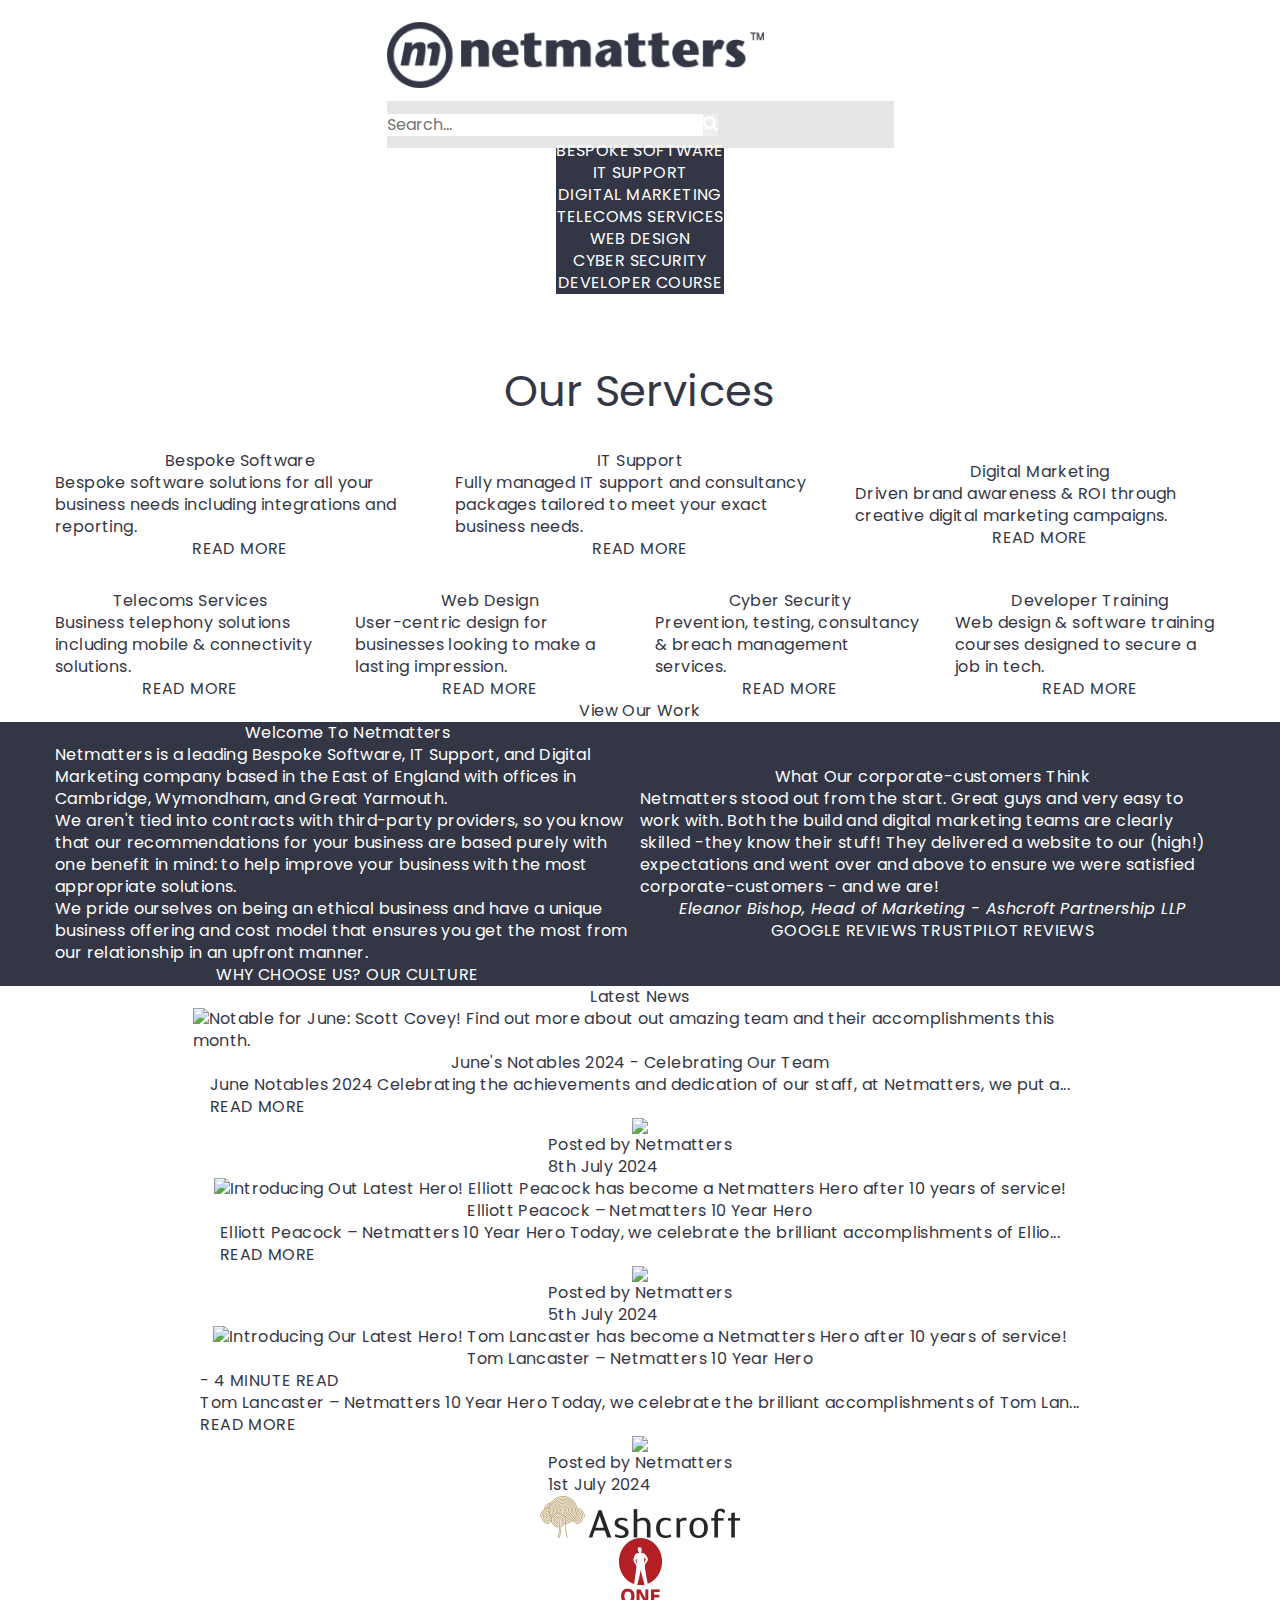
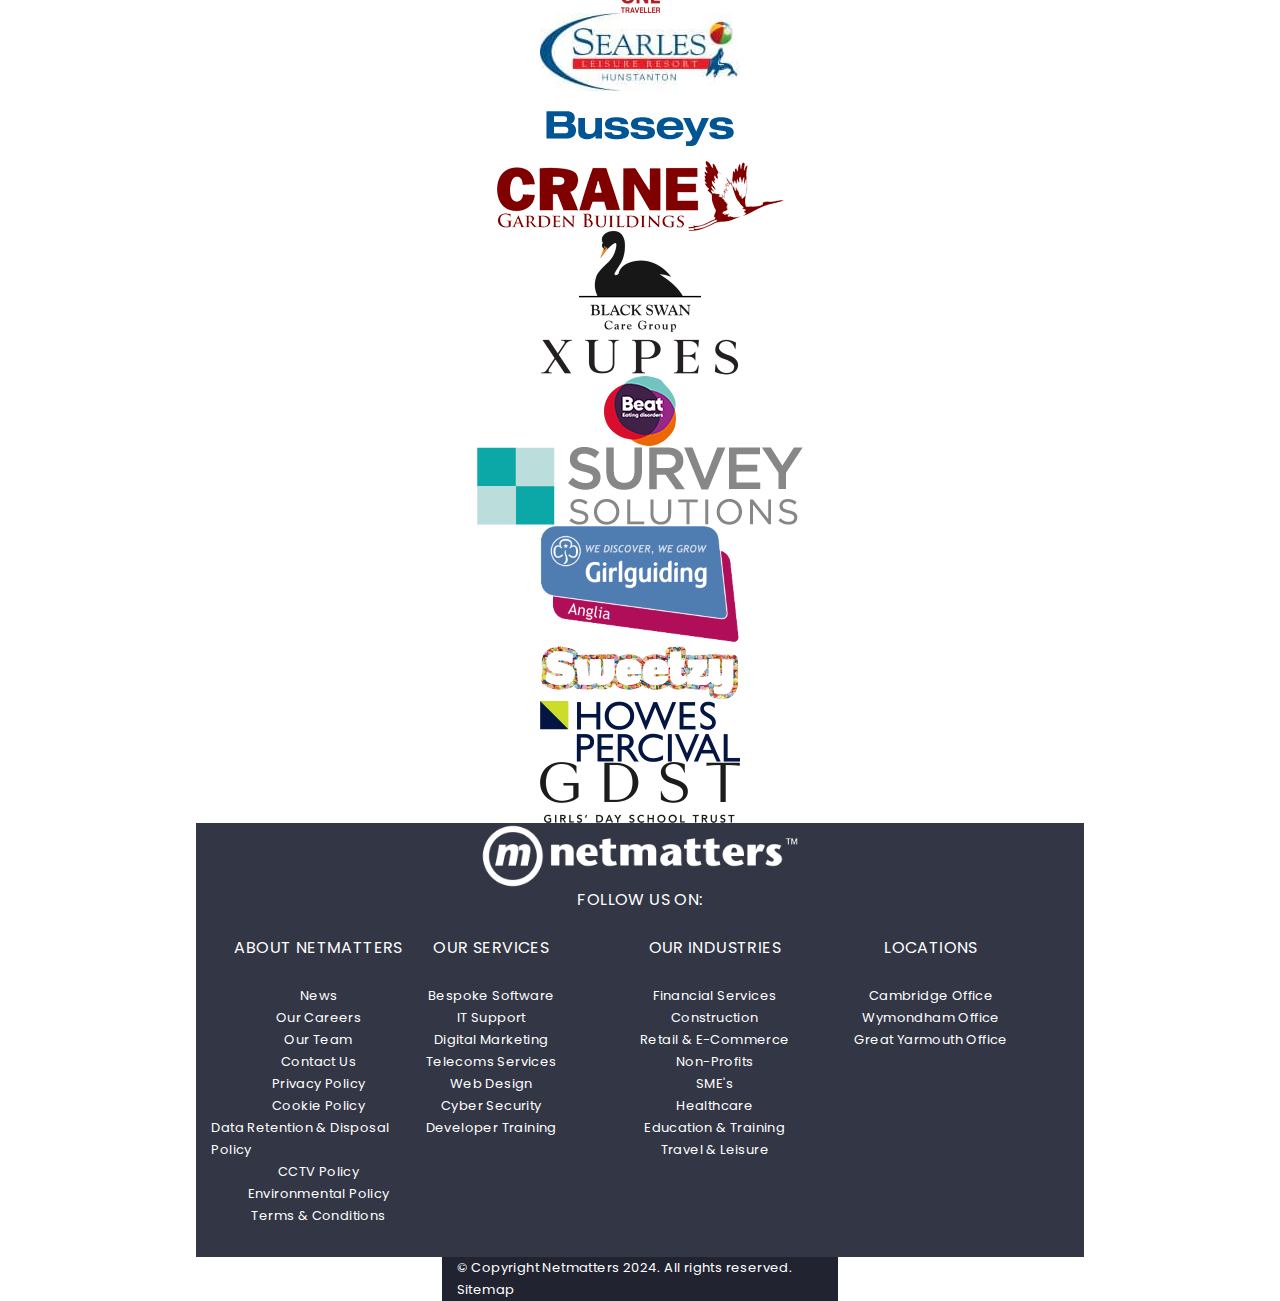
==== index.html @ b3d1387e "set footer logo sizes" ====
<!DOCTYPE html>
<html lang="en-GB">

<head>
  <meta charset="UTF-8">
  <meta name="viewport" content="width=device-width, initial-scale=1.0">
  <link rel="stylesheet" href="css/main.css">
  <title>Full Service Digital Agency | Cambridgeshire & Norfolk | Netmatters</title>
</head>

<body>
  <header>
    <div id="top-row-container"><div id="top-row">
      <a href="#" id="home-link">
        <img src="images/f-logo.png" id="home-link--logo">
      </a>
      <nav id="specifics-nav">
        <a href="tel:+44-1603-704-020" id="call-button">
          <span class="non-bitmap-media-only">Call us</span>
          <div class="bitmap-media-only" id="call-button--icon"></div>
        </a>
        <a href="#" id="support-button">SUPPORT</a>
        <a href="#" id="contact-button">CONTACT</a>
        <a href="#" id="menu-button">
          <span class="non-bitmap-media-only">Menu</span>
          <div class="bitmap-media-only" id="menu-button--icon"></div>
        </a>
        <form method="get" action="#" id="search-form">
          <label for="search-form--bar" class="non-bitmap-media-only">Search:</label>
          <input type="text" placeholder="Search..." id="search-form--bar">
          <button type="submit" id="search-form--button"></button>
        </form>
      </nav>
    </div></div>
    <nav id="services-nav"><ul>
      <li><a href="#" id="services-nav__bespoke-software">BESPOKE SOFTWARE</a></li>
      <li><a href="#" id="services-nav__it-support">IT SUPPORT</a></li>
      <li><a href="#" id="services-nav__digital-marketing">DIGITAL MARKETING</a></li>
      <li><a href="#" id="services-nav__telecoms-services">TELECOMS SERVICES</a></li>
      <li><a href="#" id="services-nav__web-design">WEB DESIGN</a></li>
      <li><a href="#" id="services-nav__cyber-security">CYBER SECURITY</a></li>
      <li><a href="#" id="services-nav__developer-course">DEVELOPER COURSE</a></li>
    </ul></nav>
    <div id="slideshow"></div>
  </header>
  <main>
    <div id="services-container"><section id="services">
      <h1>Our Services</h1>
      <ul>
        <li><a href="#" id="services-list__bespoke-software">
          <h2>Bespoke Software</h2>
          <p>Bespoke software solutions for all your business needs including integrations and reporting.</p>
          <div class="read-more-button">READ MORE</div>
        </a></li>
        <li><a href="#" id="services-list__it-support">
          <h2>IT Support</h2>
          <p>Fully managed IT support and consultancy packages tailored to meet your exact business needs.</p>
          <div class="read-more-button">READ MORE</div>
        </a></li>
        <li><a href="#" id="services-list__digital-marketing">
          <h2>Digital Marketing</h2>
          <p>Driven brand awareness &amp; ROI through creative digital marketing campaigns.</p>
          <div class="read-more-button">READ MORE</div>
        </a></li>
        <li><a href="#" id="services-list__telecoms-services">
          <h2>Telecoms Services</h2>
          <p>Business telephony solutions including mobile &amp; connectivity solutions.</p>
          <div class="read-more-button">READ MORE</div>
        </a></li>
        <li><a href="#" id="services-list__web-design">
          <h2>Web Design</h2>
          <p>User-centric design for businesses looking to make a lasting impression.</p>
          <div class="read-more-button">READ MORE</div>
        </a></li>
        <li><a href="#" id="services-list__cyber-security">
          <h2>Cyber Security</h2>
          <p>Prevention, testing, consultancy &amp; breach management services.</p>
          <div class="read-more-button">READ MORE</div>
        </a></li>
        <li><a href="#" id="services-list__developer-training">
          <h2>Developer Training</h2>
          <p>Web design &amp; software training courses designed to secure a job in tech.</p>
          <div class="read-more-button">READ MORE</div>
        </a></li>
      </ul>
      <a href="#">View Our Work</a>
    </section></div>
    <div id="credentials"></div>
    <div id="articles-container"><section id="articles">
      <article id="welcome-to-netmatters">
        <h1>Welcome To Netmatters</h1>
        <p>
          Netmatters is a leading <a href="#">Bespoke Software</a>, <a href="#">IT Support</a>, and <a href="#">Digital Marketing</a> company based in the East of England with offices in <a href="#">Cambridge</a>, <a href="#">Wymondham</a>, and <a href="#">Great Yarmouth</a>.
        </p>
        <p>
          We aren't tied into contracts with third-party providers, so you know that our recommendations for your business are based purely with one benefit in mind: to help improve your business with the most appropriate solutions.
        </p>
        <p>
          We pride ourselves on being an ethical business and have a unique business offering and cost model that ensures you get the most from our relationship in an upfront manner.
        </p>
        <footer>
          <a href="#" class="welcome-to-netmatters__button">WHY CHOOSE US?</a>
          <a href="#" class="welcome-to-netmatters__button">OUR CULTURE</a>
        </footer>
      </article>
      <article>
        <h1>What Our corporate-customers Think</h1>
        <div role="img" aria-label="5 out of 5 rating" id="rating-stars"></div>
        <p>
          Netmatters stood out from the start. Great guys and very easy to work with. Both the build and digital marketing teams are clearly skilled -they know their stuff! They delivered a website to our (high!) expectations and went over and above to ensure we were satisfied corporate-customers - and we are!
        </p>
        <address id="review-author">
          Eleanor Bishop, Head of Marketing - <a href="#">Ashcroft Partnership LLP</a>
        </address>
        <footer>
          <a href="#" class="what-our-corporate-customers-think__button">GOOGLE REVIEWS</a>
          <a href="#" class="what-our-corporate-customers-think__button">TRUSTPILOT REVIEWS</a>
        </footer>
      </article>
    </section></div>
    <div id="news-container"><section id="news">
      <h1>Latest News</h1>
      <ul id="article-previews">
        <li>
          <img alt="Notable for June: Scott Covey! Find out more about out amazing team and their accomplishments this month.">
          <div class="article-preview__text">
            <h2>June's Notables 2024 - Celebrating Our Team</h2>
            <p>June Notables 2024 Celebrating the achievements and dedication of our staff, at Netmatters, we put a...</p>
            <a href="#">READ MORE</a>
          </div>
          <div class="article-preview__publication-info">
            <img src="https://www.netmatters.co.uk/assets/images/thumbnails/article_contact_thumb/netmatters-ltd-VXAv.png">
            <p>
              <span id="posted-by-netmatters">Posted by Netmatters</span><br>
              <date datetime="2024-07-08">8th July 2024</date>
            </p>
          </div>
        </li>
        <li>
          <img alt="Introducing Out Latest Hero! Elliott Peacock has become a Netmatters Hero after 10 years of service!">
          <div class="article-preview__text">
            <h2>Elliott Peacock – Netmatters 10 Year Hero</h2>
            <p>Elliott Peacock – Netmatters 10 Year Hero Today, we celebrate the brilliant accomplishments of Ellio...</p>
            <a href="#">READ MORE</a>
          </div>
          <div class="article-preview__publication-info">
            <img src="https://www.netmatters.co.uk/assets/images/thumbnails/article_contact_thumb/netmatters-ltd-VXAv.png">
            <p>
              <span id="posted-by-netmatters">Posted by Netmatters</span><br>
              <date datetime="2024-07-05">5th July 2024</date>
            </p>
          </div>
        </li>
        <li>
          <img alt="Introducing Our Latest Hero! Tom Lancaster has become a Netmatters Hero after 10 years of service!">
          <div class="article-preview__text">
            <h2>Tom Lancaster – Netmatters 10 Year Hero</h2><span> - 4 MINUTE READ</span>
            <p>Tom Lancaster – Netmatters 10 Year Hero Today, we celebrate the brilliant accomplishments of Tom Lan...</p>
            <a href="#">READ MORE</a>
          </div>
          <div class="article-preview__publication-info">
            <img src="https://www.netmatters.co.uk/assets/images/thumbnails/article_contact_thumb/netmatters-ltd-VXAv.png">
            <p>
              <span id="posted-by-netmatters">Posted by Netmatters</span><br>
              <date datetime="2024-07-01">1st July 2024</date>
            </p>
          </div>
        </li>
      </ul>
    </section></div>
    <ul id="corporate-customers">
      <li><img src="images/corporate-customers/ashcroftlogo_landscape_goldblack_DP60P-small.png" alt="Ashcroft Logo"></li>
      <li><img src="images/corporate-customers/onetravellerlogo_white_figuire.png" alt="One Traveller Logo"></li>
      <li><img src="images/corporate-customers/searles_logo.jpg" alt="Searles Logo"></li>
      <li><img src="images/corporate-customers/busseys_logo.png" alt="Busseys Logo"></li>
      <li><img src="images/corporate-customers/crane_logo.png" alt="Crane Garden Buildings Logo"></li>
      <li><img src="images/corporate-customers/black_swan_logo.png" alt="Black Swan Logo"></li>
      <li><img src="images/corporate-customers/xupes_logo.png" alt="Xupes Logo"></li>
      <li><img src="images/corporate-customers/beat_logo.png" alt="BEAT Logo"></li>
      <li><img src="images/corporate-customers/survey_solutions_logo.png" alt="Survey Solutions Logo"></li>
      <li><img src="images/corporate-customers/girl_guides_anglia_logo.png" alt="Girl Guiding Logo"></li>
      <li><img src="images/corporate-customers/sweetzy_logo.png" alt="Sweetzy Logo"></li>
      <li><img src="images/corporate-customers/howespercivallogo.png" alt="Howes Percival Logo"></li>
      <li><img src="images/corporate-customers/girls_day_school_trust_logob.png" alt="GDST Logo"></li>
    </ul>
  </main>
  <footer>
    <div id="socials-and-text-links-container"><section id="socials-and-text-links">
      <div id="socials">
        <img src="images/nm-logo-white-med.png" alt="Netmatters logo" id="socials--logo">
        <h2>FOLLOW US ON:</h2>
        <ul>
          <li role="img" aria-label="Facebook logo" id="facebook-logo"></li>
          <li role="img" aria-label="LinkedIn logo" id="linkedin-logo"></li>
          <li role="img" aria-label="X logo" id="x-logo"></li>
          <li role="img" aria-label="Instagram logo" id="instagram-logo"></li>
        </ul>
      </div>
      <ul id="text-links-outer-list">
        <li>
          <h2>ABOUT NETMATTERS</h2>
          <ul>
            <li><a href="#">News</a></li>
            <li><a href="#">Our Careers</a></li>
            <li><a href="#">Our Team</a></li>
            <li><a href="#">Contact Us</a></li>
            <li><a href="#">Privacy Policy</a></li>
            <li><a href="#">Cookie Policy</a></li>
            <li><a href="#">Data Retention &amp; Disposal Policy</a></li>
            <li><a href="#">CCTV Policy</a></li>
            <li><a href="#">Environmental Policy</a></li>
            <li><a href="#">Terms &amp; Conditions</a></li>
          </ul>
        </li>
        <li>
          <h2>OUR SERVICES</h2>
          <ul>
            <li><a href="#">Bespoke Software</a></li>
            <li><a href="#">IT Support</a></li>
            <li><a href="#">Digital Marketing</a></li>
            <li><a href="#">Telecoms Services</a></li>
            <li><a href="#">Web Design</a></li>
            <li><a href="#">Cyber Security</a></li>
            <li><a href="#">Developer Training</a></li>
          </ul>
        </li>
        <li>
          <h2>OUR INDUSTRIES</h2>
          <ul>
            <li><a href="#">Financial Services</a></li>
            <li><a href="#">Construction</a></li>
            <li><a href="#">Retail &amp; E-Commerce</a></li>
            <li><a href="#">Non-Profits</a></li>
            <li><a href="#">SME's</a></li>
            <li><a href="#">Healthcare</a></li>
            <li><a href="#">Education &amp; Training</a></li>
            <li><a href="#">Travel &amp; Leisure</a></li>
          </ul>
        </li>
        <li>
          <h2>LOCATIONS</h2>
          <ul>
            <li><a href="#">Cambridge Office</a></li>
            <li><a href="#">Wymondham Office</a></li>
            <li><a href="#">Great Yarmouth Office</a></li>
          </ul>
        </li>
      </ul>
    </section></div>
    <div id="copyright-container"><small id="copyright">
      © Copyright Netmatters 2024. All rights reserved. <a href="#">Sitemap</a>
    </small></div>
  </footer>
</body>

</html>
---- css/main.css ----
*, *::before, *::after {
  box-sizing: border-box;
}

* {
  margin: 0;
  padding: 0;
  overflow-wrap: break-word;
}

body {
  -webkit-font-smoothing: antialiased;
  -moz-osx-font-smoothing: grayscale;
  line-height: calc(1em + 0.5rem);
}

img, picture, video, canvas, svg {
  display: block;
}

input, button, textarea, select {
  font: inherit;
}

* {
  align-items: center;
  justify-items: center;
  font-size: inherit;
  font-weight: inherit;
  text-decoration: inherit;
  color: inherit;
}

ol, ul {
  list-style-type: none;
}

@media handheld, print, projection, screen, tv {
  .non-bitmap-media-only {
    display: none;
  }
}

@media braille, embossed, speech, tty {
  .bitmap-media-only {
    display: none;
  }
}

#top-row, #services, #articles, #news, #socials-and-text-links, #copyright {
  width: min(100% - 30px, 720px);
  margin-left: auto;
  margin-right: auto;
}
@media (min-width: 992px) {
  #top-row, #services, #articles, #news, #socials-and-text-links, #copyright {
    width: min(100% - 30px, 940px);
  }
}
@media (min-width: 1260px) {
  #top-row, #services, #articles, #news, #socials-and-text-links, #copyright {
    width: min(100% - 30px, 1170px);
  }
}

#top-row {
  margin-top: 20px;
  margin-bottom: 20px;
}

#copyright {
  display: block;
}

#top-row {
  display: grid;
  grid-template-columns: 1fr 32px 63px;
  grid-template-rows: 70px 47px;
  gap: 11px 20px;
}

#home-link {
  display: contents;
}

#home-link--logo {
  grid-area: 1/1/2/2;
  justify-self: start;
  width: min(100% + 5px, 402px);
  height: auto;
}

#specifics-nav {
  display: contents;
}

#support-button, #contact-button {
  display: none;
}

#call-button {
  display: contents;
}

#call-button--icon {
  grid-area: 1/2/2/3;
}

#menu-button {
  grid-area: 1/3/2/4;
  height: 56px;
  width: 100%;
  display: flex;
}

#search-form {
  grid-area: 2/1/3/4;
  height: 100%;
  width: 100%;
  display: flex;
}

#search-form--bar {
  border: none;
}

#search-form--button {
  border: none;
}

@media (min-width: 768px) {
  #top-row {
    height: 100px;
  }
}
#services {
  margin-top: 37px;
  display: grid;
  grid-template-rows: 119px auto auto;
  grid-template-columns: 100%;
}

#services ul {
  display: grid;
  gap: 30px;
}

#services li {
  display: contents;
}

#services ul a {
  display: flex;
  flex-direction: column;
}

#services ul {
  grid-template-rows: repeat(7, auto);
  grid-template-columns: repeat(1, 1fr);
}

#services-list__bespoke-software {
  grid-area: 1 / 1 / 2 / 2;
}

#services-list__it-support {
  grid-area: 2 / 1 / 3 / 2;
}

#services-list__digital-marketing {
  grid-area: 3 / 1 / 4 / 2;
}

#services-list__telecoms-services {
  grid-area: 4 / 1 / 5 / 2;
}

#services-list__web-design {
  grid-area: 5 / 1 / 6 / 2;
}

#services-list__cyber-security {
  grid-area: 6 / 1 / 7 / 2;
}

#services-list__developer-training {
  grid-area: 7 / 1 / 8 / 2;
}

@media (min-width: 768px) {
  #services ul {
    grid-template-rows: repeat(5, auto);
    grid-template-columns: repeat(2, 1fr);
  }
  #services-list__bespoke-software {
    grid-area: 1 / 1 / 2 / 3;
  }
  #services-list__it-support {
    grid-area: 2 / 1 / 3 / 3;
  }
  #services-list__digital-marketing {
    grid-area: 3 / 1 / 4 / 3;
  }
  #services-list__telecoms-services {
    grid-area: 4 / 1 / 5 / 2;
  }
  #services-list__web-design {
    grid-area: 4 / 2 / 5 / 3;
  }
  #services-list__cyber-security {
    grid-area: 5 / 1 / 6 / 2;
  }
  #services-list__developer-training {
    grid-area: 5 / 2 / 6 / 3;
  }
}
@media (min-width: 992px) {
  #services ul {
    grid-template-rows: repeat(3, auto);
    grid-template-columns: repeat(6, 1fr);
  }
  #services-list__bespoke-software {
    grid-area: 1 / 1 / 2 / 3;
  }
  #services-list__it-support {
    grid-area: 1 / 3 / 2 / 5;
  }
  #services-list__digital-marketing {
    grid-area: 1 / 5 / 2 / 7;
  }
  #services-list__telecoms-services {
    grid-area: 2 / 1 / 3 / 4;
  }
  #services-list__web-design {
    grid-area: 2 / 4 / 3 / 7;
  }
  #services-list__cyber-security {
    grid-area: 3 / 1 / 4 / 4;
  }
  #services-list__developer-training {
    grid-area: 3 / 4 / 4 / 7;
  }
}
@media (min-width: 1260px) {
  #services ul {
    grid-template-rows: repeat(2, auto);
    grid-template-columns: repeat(12, 1fr);
  }
  #services-list__bespoke-software {
    grid-area: 1 / 1 / 2 / 5;
  }
  #services-list__it-support {
    grid-area: 1 / 5 / 2 / 9;
  }
  #services-list__digital-marketing {
    grid-area: 1 / 9 / 2 / 13;
  }
  #services-list__telecoms-services {
    grid-area: 2 / 1 / 3 / 4;
  }
  #services-list__web-design {
    grid-area: 2 / 4 / 3 / 7;
  }
  #services-list__cyber-security {
    grid-area: 2 / 7 / 3 / 10;
  }
  #services-list__developer-training {
    grid-area: 2 / 10 / 3 / 13;
  }
}
#articles {
  display: grid;
  grid-template-rows: auto auto;
  grid-template-columns: 100%;
}
@media (min-width: 992px) {
  #articles {
    grid-template-rows: auto;
    grid-template-columns: 1fr 1fr;
  }
}

#socials-and-text-links h2 {
  margin-bottom: 26px;
}

#socials--logo {
  width: 250px;
}
@media (min-width: 480px) {
  #socials--logo {
    width: 320px;
  }
}

#text-links-outer-list {
  display: grid;
  grid-template-rows: repeat(4, auto);
  grid-template-columns: 100%;
  align-items: start;
  justify-items: start;
}
@media (min-width: 768px) {
  #text-links-outer-list {
    grid-template-rows: auto auto;
    grid-template-columns: 1fr 1fr;
  }
}
@media (min-width: 992px) {
  #text-links-outer-list {
    grid-template-rows: auto;
    grid-template-columns: repeat(4, 1fr);
  }
}

#text-links-outer-list ul {
  margin-bottom: 30px;
}

@font-face {
  font-family: Poppins;
  font-style: normal;
  font-weight: 400;
  font-display: swap;
  src: local(""), url(../poppins-font/poppins-v15-latin-regular.woff2) format("woff2"), url(../poppins-font/poppins-v15-latin-regular.woff) format("woff");
}
@font-face {
  font-family: Poppins;
  font-style: italic;
  font-weight: 400;
  font-display: swap;
  src: local(""), url(../poppins-font/poppins-v15-latin-italic.woff2) format("woff2"), url(../poppins-font/poppins-v15-latin-italic.woff) format("woff");
}
@font-face {
  font-family: Poppins;
  font-style: normal;
  font-weight: 600;
  font-display: swap;
  src: local(""), url(../poppins-font/poppins-v15-latin-600.woff2) format("woff2"), url(../poppins-font/poppins-v15-latin-600.woff) format("woff");
}
@font-face {
  font-family: Poppins;
  font-style: normal;
  font-weight: 700;
  font-display: swap;
  src: local(""), url(../poppins-font/poppins-v15-latin-700.woff2) format("woff2"), url(../poppins-font/poppins-v15-latin-700.woff) format("woff");
}
@font-face {
  font-family: Poppins;
  font-style: italic;
  font-weight: 600;
  font-display: swap;
  src: local(""), url(../poppins-font/poppins-v15-latin-600italic.woff2) format("woff2"), url(../poppins-font/poppins-v15-latin-600italic.woff) format("woff");
}
@font-face {
  font-family: Poppins;
  font-style: italic;
  font-weight: 700;
  font-display: swap;
  src: local(""), url(../poppins-font/poppins-v15-latin-700italic.woff2) format("woff2"), url(../poppins-font/poppins-v15-latin-700italic.woff) format("woff");
}
@font-face {
  font-family: Poppins;
  font-style: normal;
  font-weight: 500;
  font-display: swap;
  src: url(../poppins-font/poppins-medium-webfont.woff2) format("woff2"), url(../poppins-font/poppins-medium-webfont.woff) format("woff");
}
@font-face {
  font-family: Poppins;
  font-style: italic;
  font-weight: 500;
  font-display: swap;
  src: url(../poppins-font/poppins-mediumitalic-webfont.woff2) format("woff2"), url(../poppins-font/poppins-mediumitalic-webfont.woff) format("woff");
}
@font-face {
  font-family: Poppins;
  font-style: normal;
  font-weight: 100;
  font-display: swap;
  src: url(../poppins-font/poppins-thin-webfont.woff2) format("woff2"), url(../poppins-font/poppins-thin-webfont.woff) format("woff");
}
@font-face {
  font-family: Poppins;
  font-style: italic;
  font-weight: 100;
  font-display: swap;
  src: url(../poppins-font/poppins-thinitalic-webfont.woff2) format("woff2"), url(../poppins-font/poppins-thinitalic-webfont.woff) format("woff");
}
@font-face {
  font-family: "icomoon";
  src: url("../icomoon-fonts/fonts/icomoon.eot?fv394j");
  src: url("../icomoon-fonts/fonts/icomoon.eot?fv394j#iefix") format("embedded-opentype"), url("../icomoon-fonts/fonts/icomoon.ttf?fv394j") format("truetype"), url("../icomoon-fonts/fonts/icomoon.woff?fv394j") format("woff"), url("../icomoon-fonts/fonts/icomoon.svg?fv394j#icomoon") format("svg");
  font-weight: normal;
  font-style: normal;
  font-display: block;
}
body {
  font-family: Poppins, sans-serif;
  letter-spacing: 0.4px;
  line-height: 1.375rem;
}

@font-face {
  font-family: "icomoon";
  src: url("../icomoon-fonts/fonts/icomoon.eot?fv394j");
  src: url("../icomoon-fonts/fonts/icomoon.eot?fv394j#iefix") format("embedded-opentype"), url("../icomoon-fonts/fonts/icomoon.ttf?fv394j") format("truetype"), url("../icomoon-fonts/fonts/icomoon.woff?fv394j") format("woff"), url("../icomoon-fonts/fonts/icomoon.svg?fv394j#icomoon") format("svg");
  font-weight: normal;
  font-style: normal;
  font-display: block;
}
#call-button--icon {
  font-size: 27px;
}
#call-button--icon::before {
  content: "\e942";
  font-family: "icomoon" !important;
  font-style: normal;
  font-weight: normal;
  font-variant: normal;
  text-transform: none;
  line-height: 1;
}

#menu-button--icon {
  font-size: 60px;
}
#menu-button--icon::before {
  content: "\e9bd";
  font-family: "icomoon" !important;
  font-style: normal;
  font-weight: normal;
  font-variant: normal;
  text-transform: none;
  line-height: 1;
}

#search-form--button::before {
  content: "\f002";
  font-family: "icomoon" !important;
  font-style: normal;
  font-weight: normal;
  font-variant: normal;
  text-transform: none;
  line-height: 1;
}

#services h1 {
  font-size: 2.7rem;
  letter-spacing: 0.4px;
  font-weight: 400;
}

#text-links-outer-list li li, #copyright {
  font-size: 0.8125em;
}

#top-row-container {
  background-color: rgb(255, 255, 255);
  color: rgb(255, 255, 255);
}

#services-nav {
  background-color: rgb(51, 54, 69);
  color: rgb(255, 255, 255);
}

#slideshow {
  color: rgb(255, 255, 255);
}

#services-container {
  background-color: rgb(255, 255, 255);
  color: rgb(51, 54, 69);
}

#credentials {
  background-color: rgb(255, 255, 255);
}

#articles-container {
  background-color: rgb(51, 54, 69);
  color: rgb(255, 255, 255);
}

#news-container {
  background-color: rgb(255, 255, 255);
  color: rgb(51, 54, 69);
}

#corporate-customers {
  background-color: rgb(255, 255, 255);
}

#socials-and-text-links-container {
  background-color: rgb(51, 54, 69);
  color: rgb(255, 255, 255);
}

#copyright-container {
  background-color: rgb(33, 36, 48);
  color: rgb(255, 255, 255);
}

#search-form {
  background-color: rgb(230, 230, 230);
}

/*# sourceMappingURL=main.css.map */
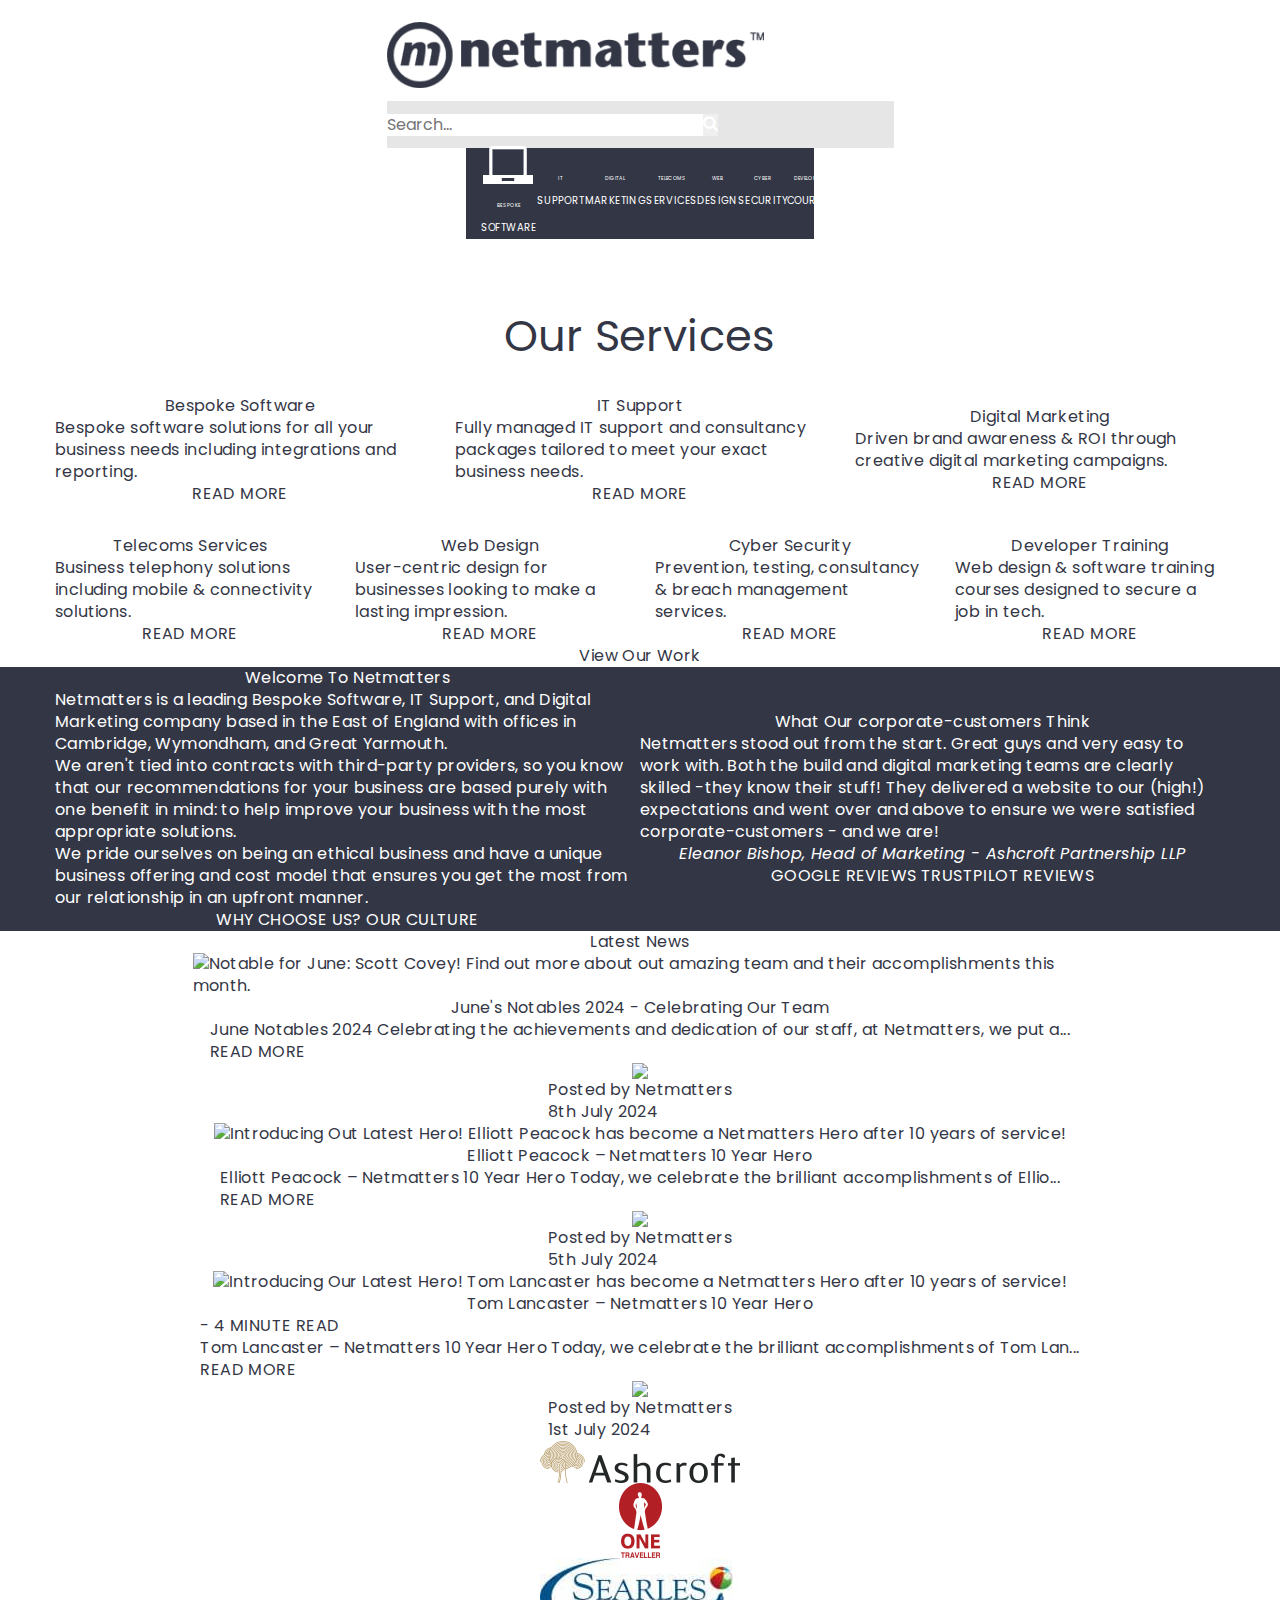
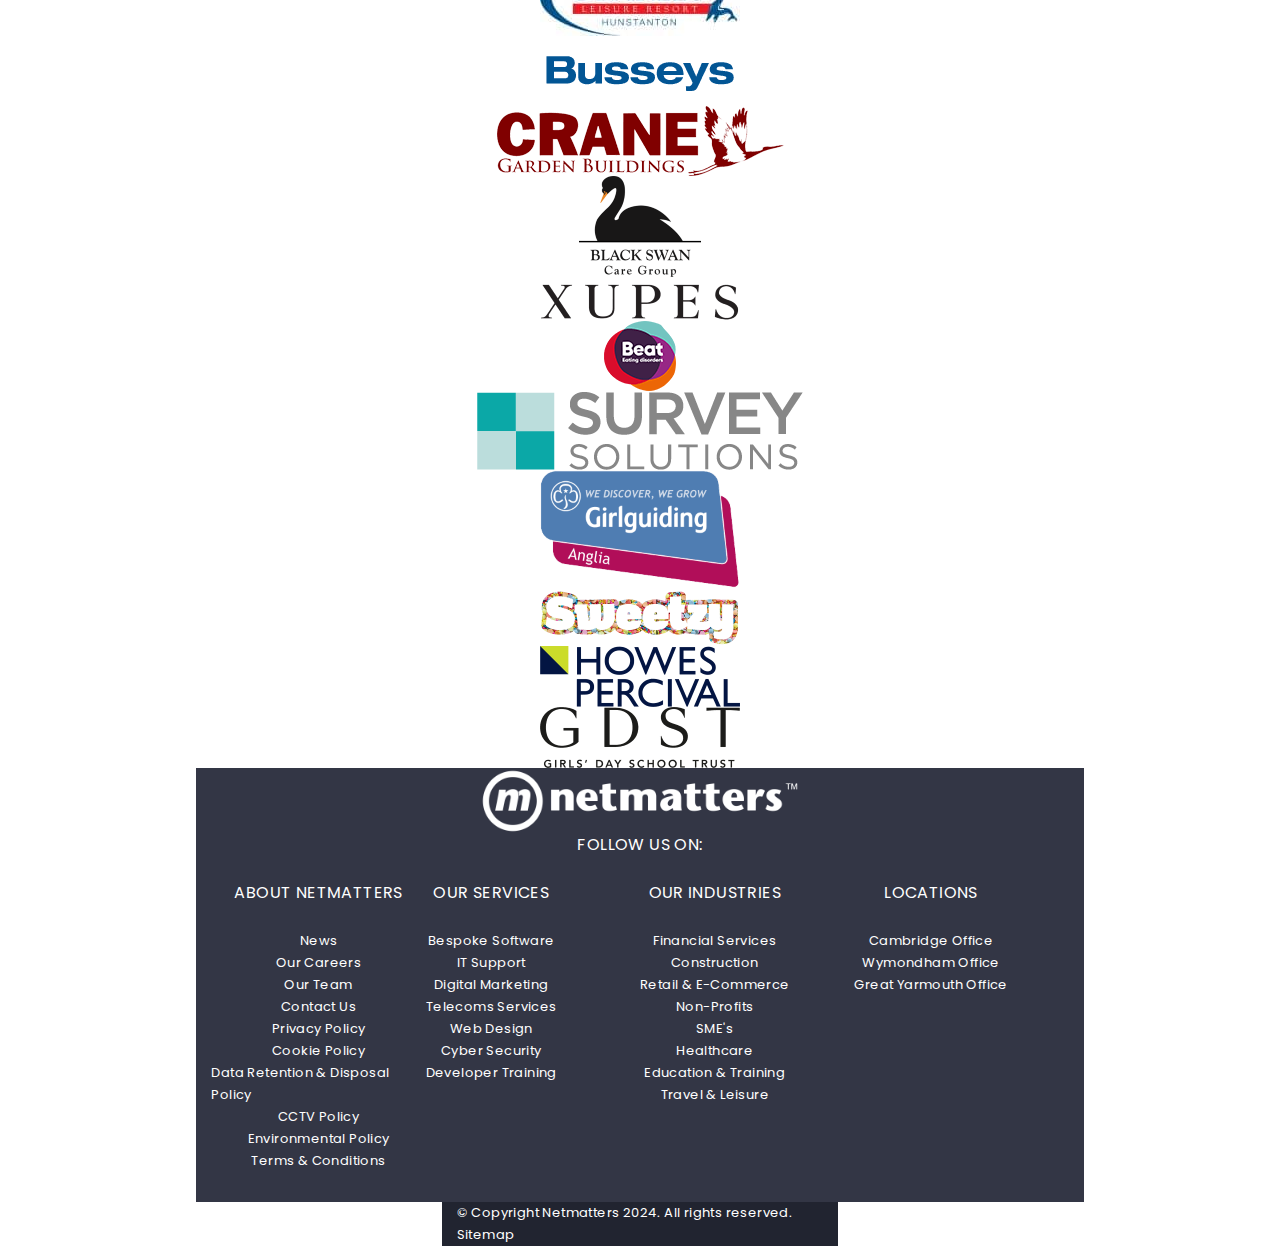
==== commit b6b4c1a4: "draft initial styling mechanism for services-nav" ====
--- a/index.html
+++ b/index.html
@@ -33,13 +33,27 @@
       </nav>
     </div></div>
     <nav id="services-nav"><ul>
-      <li><a href="#" id="services-nav__bespoke-software">BESPOKE SOFTWARE</a></li>
-      <li><a href="#" id="services-nav__it-support">IT SUPPORT</a></li>
-      <li><a href="#" id="services-nav__digital-marketing">DIGITAL MARKETING</a></li>
-      <li><a href="#" id="services-nav__telecoms-services">TELECOMS SERVICES</a></li>
-      <li><a href="#" id="services-nav__web-design">WEB DESIGN</a></li>
-      <li><a href="#" id="services-nav__cyber-security">CYBER SECURITY</a></li>
-      <li><a href="#" id="services-nav__developer-course">DEVELOPER COURSE</a></li>
+      <li><a href="#" id="services-nav__bespoke-software">
+        <span class="services-nav--first-word">BESPOKE</span> SOFTWARE
+      </a></li>
+      <li><a href="#" id="services-nav__it-support">
+        <span class="services-nav--first-word">IT</span> SUPPORT
+      </a></li>
+      <li><a href="#" id="services-nav__digital-marketing">
+        <span class="services-nav--first-word">DIGITAL</span> MARKETING
+      </a></li>
+      <li><a href="#" id="services-nav__telecoms-services">
+        <span class="services-nav--first-word">TELECOMS</span> SERVICES
+      </a></li>
+      <li><a href="#" id="services-nav__web-design">
+        <span class="services-nav--first-word">WEB</span> DESIGN
+      </a></li>
+      <li><a href="#" id="services-nav__cyber-security">
+        <span class="services-nav--first-word">CYBER</span> SECURITY
+      </a></li>
+      <li><a href="#" id="services-nav__developer-course">
+        <span class="services-nav--first-word">DEVELOPER</span> COURSE
+      </a></li>
     </ul></nav>
     <div id="slideshow"></div>
   </header>
--- a/css/main.css
+++ b/css/main.css
@@ -47,18 +47,18 @@
   }
 }
 
-#top-row, #services, #articles, #news, #socials-and-text-links, #copyright {
+#top-row, #services-nav ul, #services, #articles, #news, #socials-and-text-links, #copyright {
   width: min(100% - 30px, 720px);
   margin-left: auto;
   margin-right: auto;
 }
 @media (min-width: 992px) {
-  #top-row, #services, #articles, #news, #socials-and-text-links, #copyright {
+  #top-row, #services-nav ul, #services, #articles, #news, #socials-and-text-links, #copyright {
     width: min(100% - 30px, 940px);
   }
 }
 @media (min-width: 1260px) {
-  #top-row, #services, #articles, #news, #socials-and-text-links, #copyright {
+  #top-row, #services-nav ul, #services, #articles, #news, #socials-and-text-links, #copyright {
     width: min(100% - 30px, 1170px);
   }
 }
@@ -133,6 +133,22 @@
     height: 100px;
   }
 }
+#services-nav ul {
+  display: flex;
+}
+
+#services-nav li {
+  display: contents;
+}
+
+#services-nav a {
+  flex: 1;
+}
+
+.services-nav--first-word {
+  display: block;
+}
+
 #services {
   margin-top: 37px;
   display: grid;
@@ -445,6 +461,38 @@
   line-height: 1;
 }
 
+@font-face {
+  font-family: "icomoon";
+  src: url("../icomoon-fonts/fonts/icomoon.eot?fv394j");
+  src: url("../icomoon-fonts/fonts/icomoon.eot?fv394j#iefix") format("embedded-opentype"), url("../icomoon-fonts/fonts/icomoon.ttf?fv394j") format("truetype"), url("../icomoon-fonts/fonts/icomoon.woff?fv394j") format("woff"), url("../icomoon-fonts/fonts/icomoon.svg?fv394j#icomoon") format("svg");
+  font-weight: normal;
+  font-style: normal;
+  font-display: block;
+}
+#services-nav a {
+  font-size: 10px;
+  text-align: center;
+}
+
+#services-nav a::before {
+  font-size: 50px;
+}
+
+.services-nav--first-word {
+  font-size: 5px;
+}
+
+#services-nav__bespoke-software::before {
+  content: "\e957";
+  font-family: "icomoon" !important;
+  font-style: normal;
+  font-weight: normal;
+  font-variant: normal;
+  text-transform: none;
+  line-height: 1;
+  font-size: 50px;
+}
+
 #services h1 {
   font-size: 2.7rem;
   letter-spacing: 0.4px;
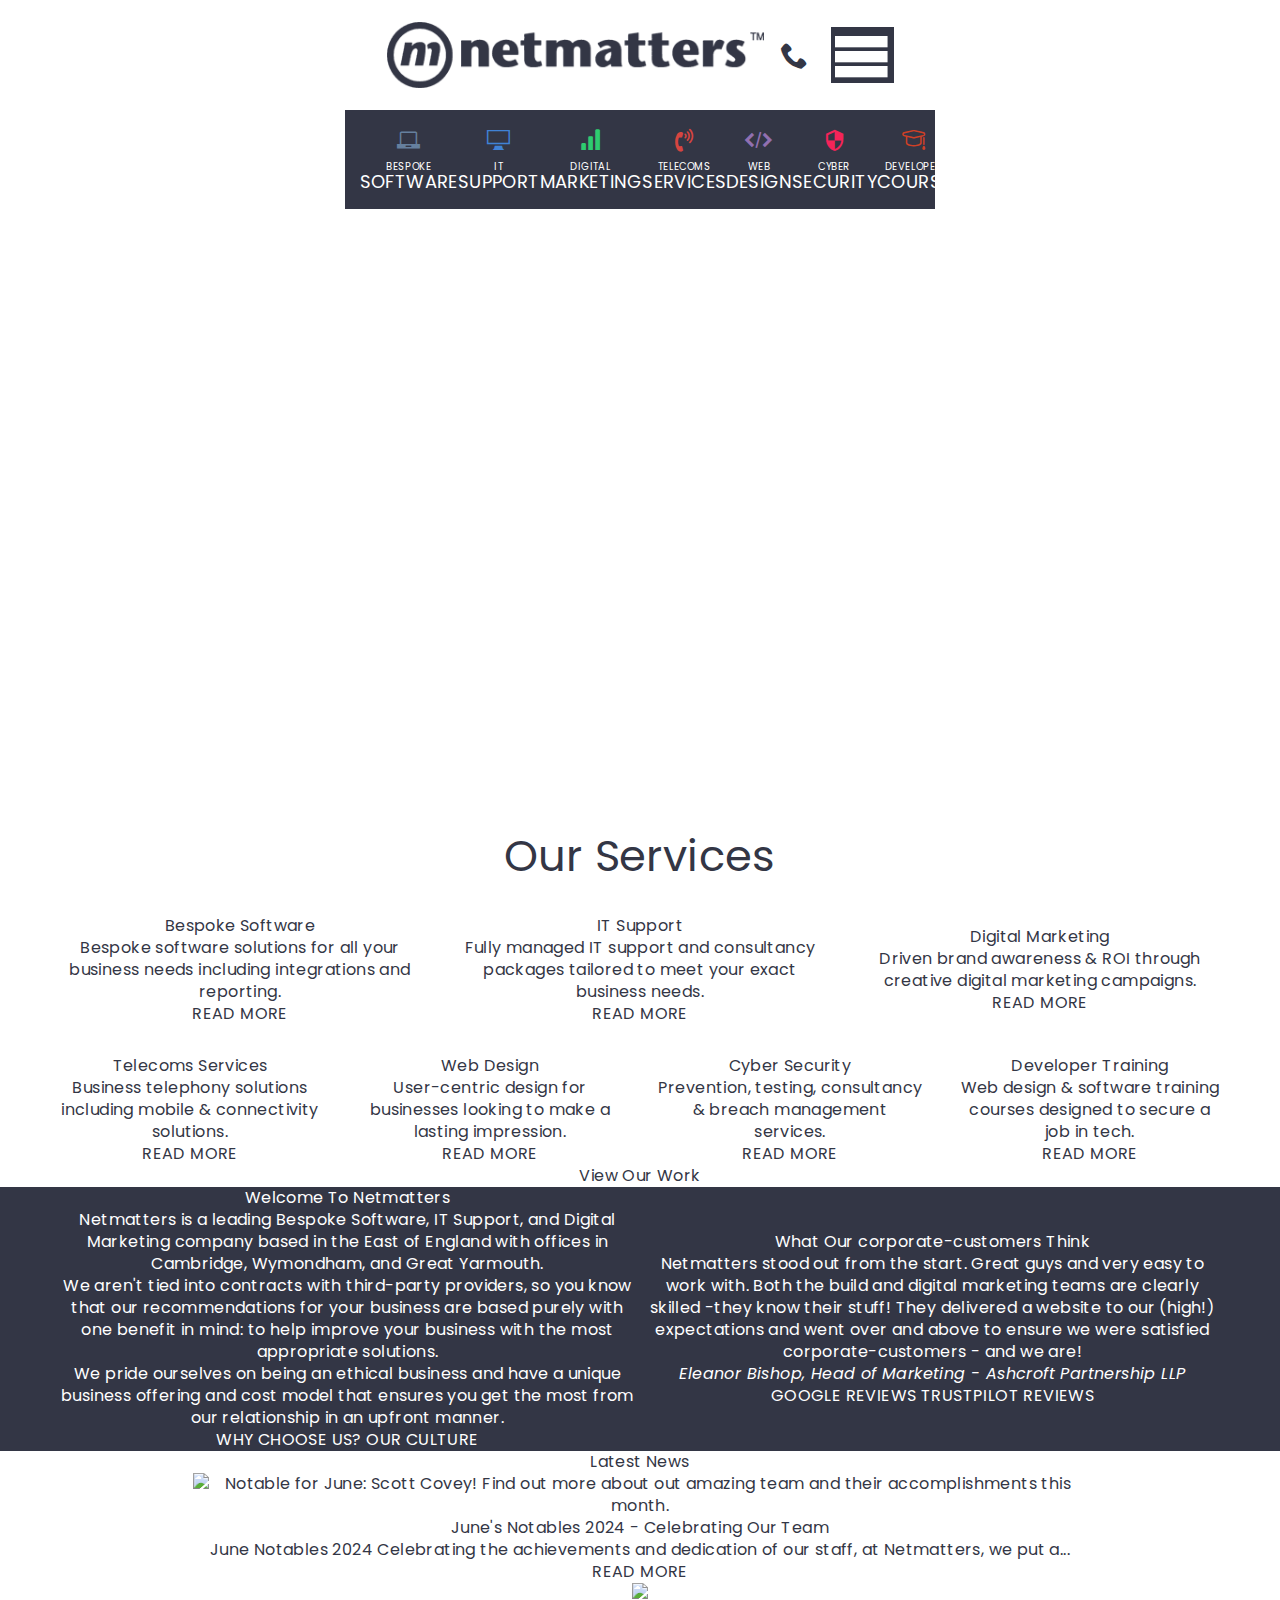
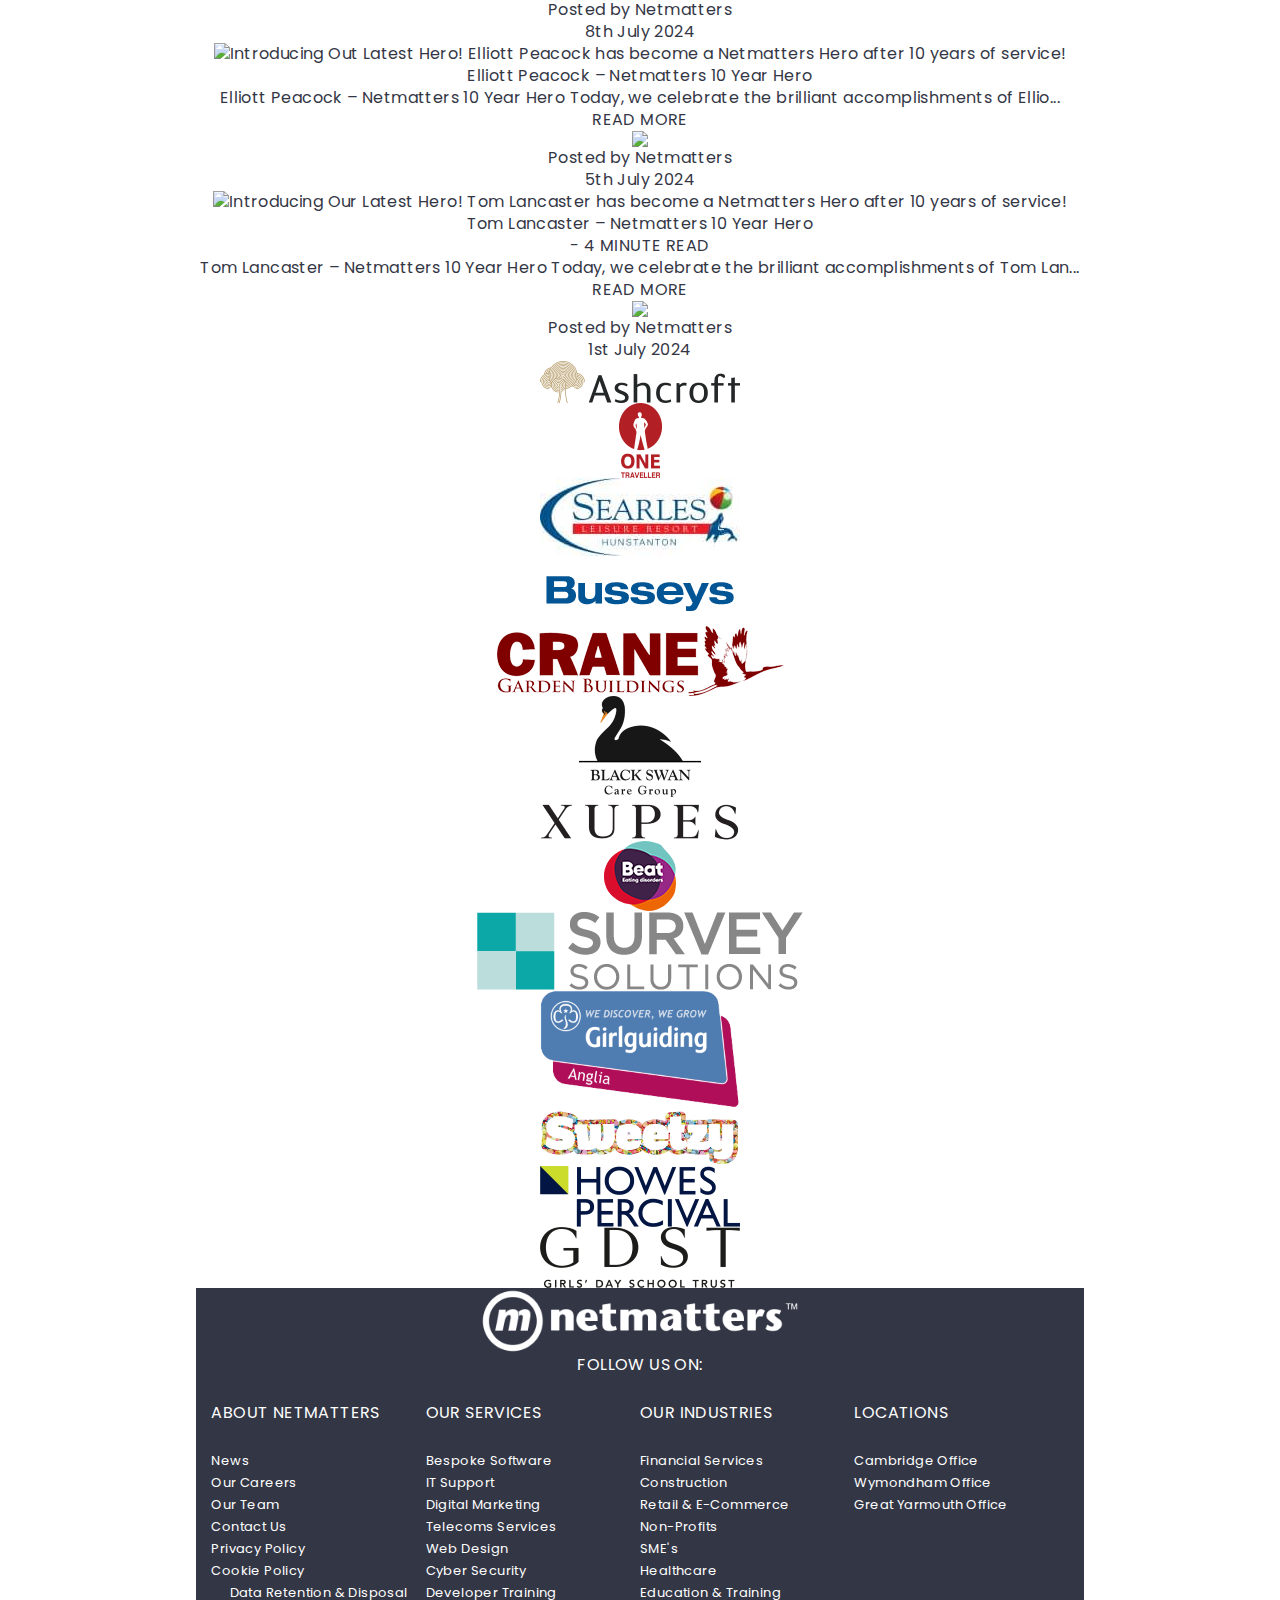
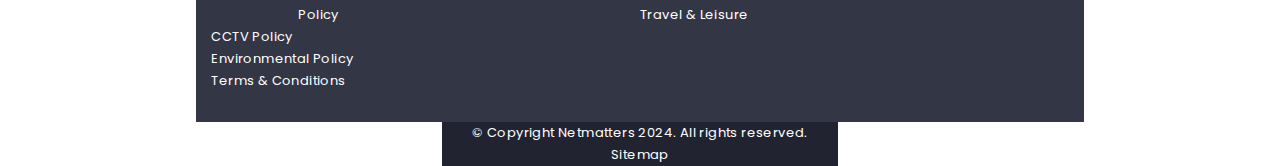
==== commit 6a119478: "colours in top-row" ====
--- a/index.html
+++ b/index.html
@@ -21,15 +21,15 @@
         </a>
         <a href="#" id="support-button">SUPPORT</a>
         <a href="#" id="contact-button">CONTACT</a>
-        <a href="#" id="menu-button">
-          <span class="non-bitmap-media-only">Menu</span>
-          <div class="bitmap-media-only" id="menu-button--icon"></div>
-        </a>
         <form method="get" action="#" id="search-form">
           <label for="search-form--bar" class="non-bitmap-media-only">Search:</label>
           <input type="text" placeholder="Search..." id="search-form--bar">
           <button type="submit" id="search-form--button"></button>
         </form>
+        <a href="#" id="menu-button">
+          <span class="non-bitmap-media-only">Menu</span>
+          <div class="bitmap-media-only" id="menu-button--icon"></div>
+        </a>
       </nav>
     </div></div>
     <nav id="services-nav"><ul>
--- a/css/main.css
+++ b/css/main.css
@@ -1,36 +1,54 @@
+/*  Normalise: make behaviour the same on different browsers.  */
 *, *::before, *::after {
+  /*  Different browsers supposedly render borders differently. This could be more noticeable
+      if border-box didn't reduce the impact on overall page layout.                           */
   box-sizing: border-box;
 }
 
 * {
+  /*  Different browsers supposedly disagree about these.  */
   margin: 0;
   padding: 0;
   overflow-wrap: break-word;
 }
 
 body {
+  /*  Different browsers supposedly have unique line-height calculations. em units should not
+      be used for line-height as they cause issues for child elements with different font
+      sizes.                                                                                   */
+  line-height: 1.5;
+  /*  Browser-specific tweaks.  */
   -webkit-font-smoothing: antialiased;
   -moz-osx-font-smoothing: grayscale;
-  line-height: calc(1em + 0.5rem);
 }
 
 img, picture, video, canvas, svg {
+  /*  Some browsers supposedly cause issues with extra spacing below inline-blocks.  */
   display: block;
 }
 
 input, button, textarea, select {
+  /*  Some browsers supposedly have specific styles for these items.  */
   font: inherit;
 }
 
+/*  Custom: tweaks I prefer as defaults for all my projects.  */
 * {
-  align-items: center;
-  justify-items: center;
+  align-items: inherit;
+  justify-items: inherit;
+  text-align: inherit;
   font-size: inherit;
   font-weight: inherit;
   text-decoration: inherit;
   color: inherit;
 }
 
+body {
+  align-items: center;
+  justify-items: center;
+  text-align: center;
+}
+
 ol, ul {
   list-style-type: none;
 }
@@ -64,8 +82,28 @@
 }
 
 #top-row {
+  height: 128px;
   margin-top: 20px;
   margin-bottom: 20px;
+}
+@media (min-width: 992px) {
+  #top-row {
+    height: 70px;
+  }
+}
+
+#services-nav {
+  display: none;
+  height: 99px;
+}
+@media (min-width: 992px) {
+  #services-nav {
+    display: block;
+  }
+}
+
+#slideshow {
+  height: 550px;
 }
 
 #copyright {
@@ -118,6 +156,7 @@
   height: 100%;
   width: 100%;
   display: flex;
+  display: none;
 }
 
 #search-form--bar {
@@ -128,13 +167,9 @@
   border: none;
 }
 
-@media (min-width: 768px) {
-  #top-row {
-    height: 100px;
-  }
-}
 #services-nav ul {
   display: flex;
+  height: 100%;
 }
 
 #services-nav li {
@@ -143,10 +178,17 @@
 
 #services-nav a {
   flex: 1;
+  margin: auto;
+}
+
+.services.nav a::before {
+  margin-top: 1px;
 }
 
 .services-nav--first-word {
   display: block;
+  margin-top: 9px;
+  margin-bottom: 1px;
 }
 
 #services {
@@ -469,17 +511,17 @@
   font-style: normal;
   font-display: block;
 }
-#services-nav a {
-  font-size: 10px;
-  text-align: center;
+#services-nav {
+  font-size: 1.125rem;
+  line-height: 1;
 }
 
 #services-nav a::before {
-  font-size: 50px;
+  font-size: 1.438rem;
 }
 
 .services-nav--first-word {
-  font-size: 5px;
+  font-size: 0.625rem;
 }
 
 #services-nav__bespoke-software::before {
@@ -490,7 +532,66 @@
   font-variant: normal;
   text-transform: none;
   line-height: 1;
-  font-size: 50px;
+}
+
+#services-nav__it-support::before {
+  content: "\e956";
+  font-family: "icomoon" !important;
+  font-style: normal;
+  font-weight: normal;
+  font-variant: normal;
+  text-transform: none;
+  line-height: 1;
+}
+
+#services-nav__digital-marketing::before {
+  content: "\e904";
+  font-family: "icomoon" !important;
+  font-style: normal;
+  font-weight: normal;
+  font-variant: normal;
+  text-transform: none;
+  line-height: 1;
+}
+
+#services-nav__telecoms-services::before {
+  content: "\f2a0";
+  font-family: "icomoon" !important;
+  font-style: normal;
+  font-weight: normal;
+  font-variant: normal;
+  text-transform: none;
+  line-height: 1;
+}
+
+#services-nav__web-design::before {
+  content: "\ea80";
+  font-family: "icomoon" !important;
+  font-style: normal;
+  font-weight: normal;
+  font-variant: normal;
+  text-transform: none;
+  line-height: 1;
+}
+
+#services-nav__cyber-security::before {
+  content: "\e902";
+  font-family: "icomoon" !important;
+  font-style: normal;
+  font-weight: normal;
+  font-variant: normal;
+  text-transform: none;
+  line-height: 1;
+}
+
+#services-nav__developer-course::before {
+  content: "\e905";
+  font-family: "icomoon" !important;
+  font-style: normal;
+  font-weight: normal;
+  font-variant: normal;
+  text-transform: none;
+  line-height: 1;
 }
 
 #services h1 {
@@ -514,6 +615,7 @@
 }
 
 #slideshow {
+  background-color: black;
   color: rgb(255, 255, 255);
 }
 
@@ -550,8 +652,44 @@
   color: rgb(255, 255, 255);
 }
 
+#call-button {
+  color: rgb(51, 54, 69);
+}
+
 #search-form {
   background-color: rgb(230, 230, 230);
 }
 
+#menu-button {
+  background: rgb(51, 54, 69);
+}
+
+#services-nav__bespoke-software::before {
+  color: rgb(102, 128, 158);
+}
+
+#services-nav__it-support::before {
+  color: rgb(64, 130, 214);
+}
+
+#services-nav__digital-marketing::before {
+  color: rgb(46, 204, 112);
+}
+
+#services-nav__telecoms-services::before {
+  color: rgb(214, 69, 64);
+}
+
+#services-nav__web-design::before {
+  color: rgb(145, 112, 176);
+}
+
+#services-nav__cyber-security::before {
+  color: rgb(245, 36, 89);
+}
+
+#services-nav__developer-course::before {
+  color: rgb(207, 64, 38);
+}
+
 /*# sourceMappingURL=main.css.map */
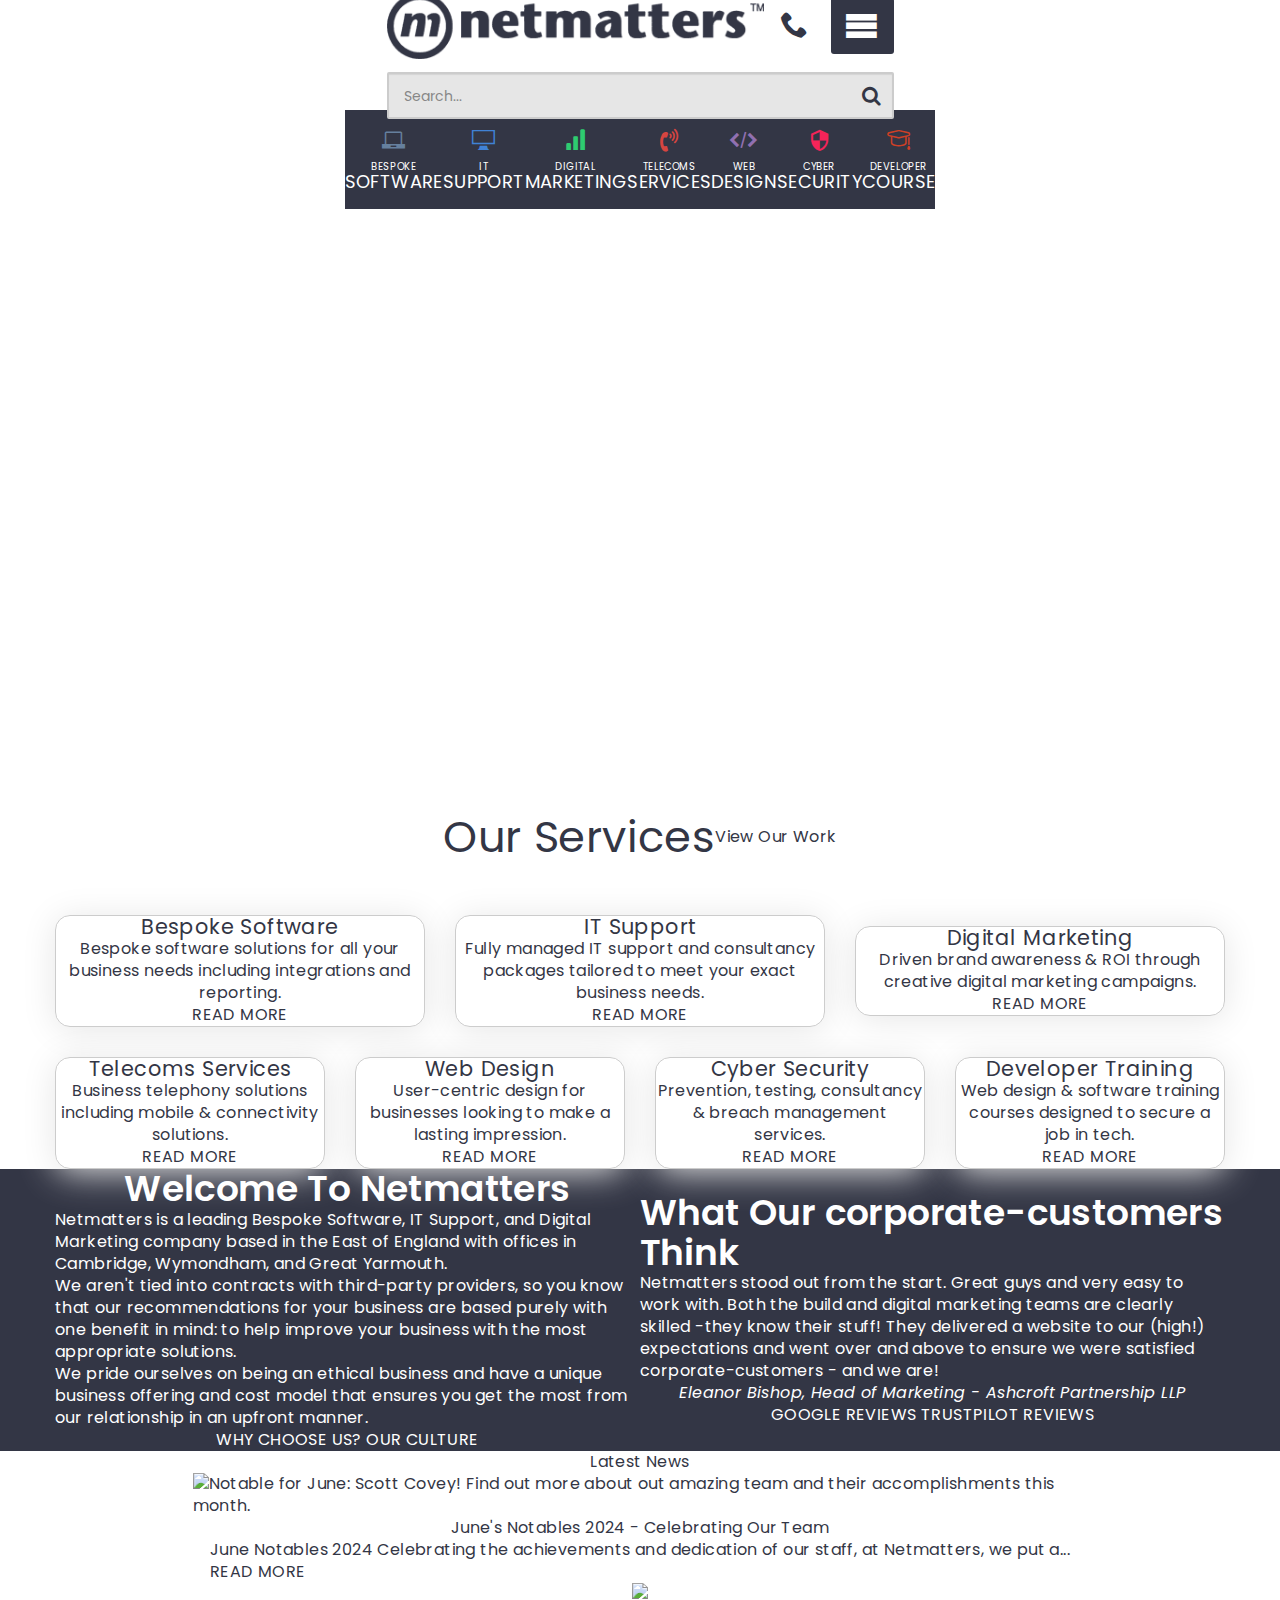
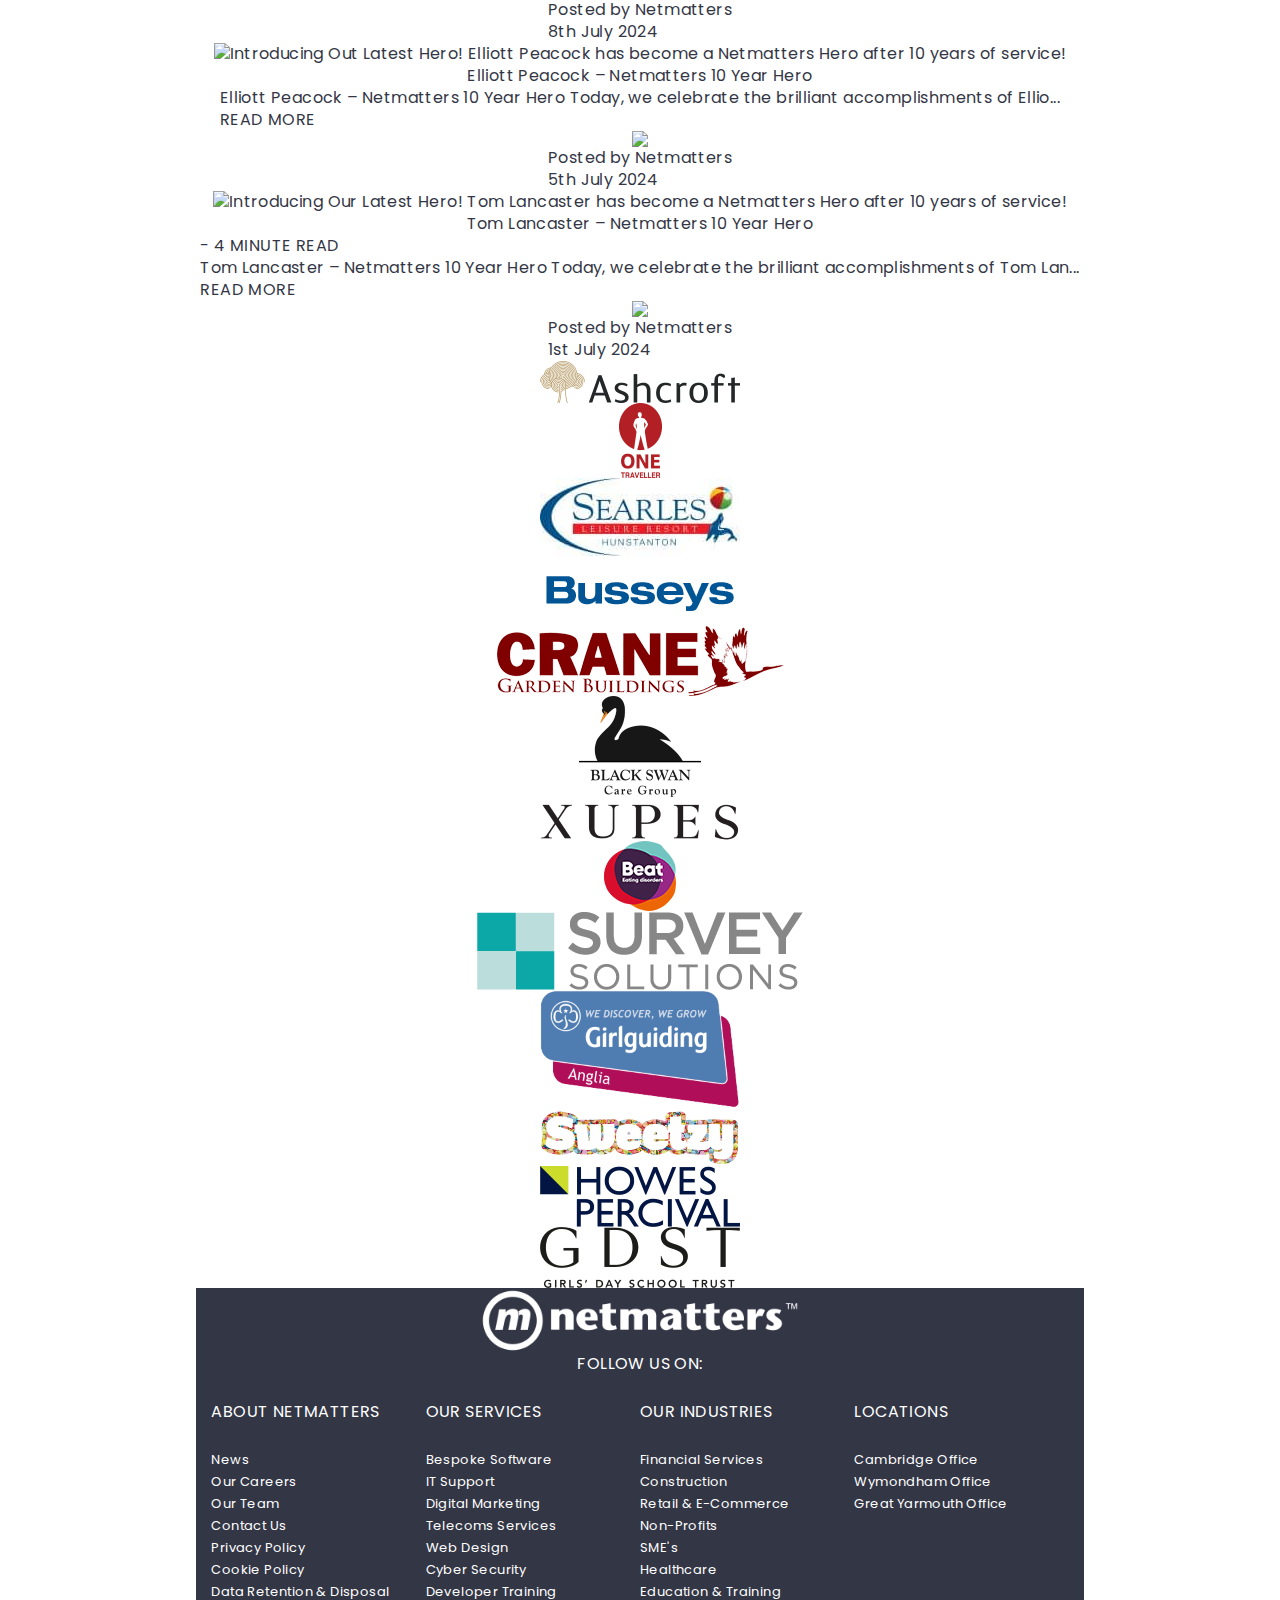
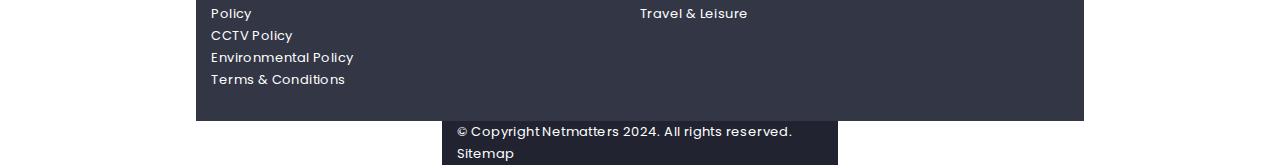
==== commit 70f4925c: "inserted display: none link" ====
--- a/index.html
+++ b/index.html
@@ -59,7 +59,10 @@
   </header>
   <main>
     <div id="services-container"><section id="services">
-      <h1>Our Services</h1>
+      <div id="services__top-row">
+        <h1>Our Services</h1>
+        <a href="#" class="view-our-work" id="view-our-work--1">View Our Work</a>
+      </div>
       <ul>
         <li><a href="#" id="services-list__bespoke-software">
           <h2>Bespoke Software</h2>
@@ -97,7 +100,7 @@
           <div class="read-more-button">READ MORE</div>
         </a></li>
       </ul>
-      <a href="#">View Our Work</a>
+      <a href="#" class="view-our-work" id="view-our-work--2">View Our Work</a>
     </section></div>
     <div id="credentials"></div>
     <div id="articles-container"><section id="articles">
--- a/css/main.css
+++ b/css/main.css
@@ -10,6 +10,11 @@
   margin: 0;
   padding: 0;
   overflow-wrap: break-word;
+}
+
+*::placeholder {
+  /*  Firefox 128.0 sets this to something else by default.  */
+  opacity: 1;
 }
 
 body {
@@ -36,6 +41,8 @@
 * {
   align-items: inherit;
   justify-items: inherit;
+  align-content: inherit;
+  justify-content: inherit;
   text-align: inherit;
   font-size: inherit;
   font-weight: inherit;
@@ -46,6 +53,8 @@
 body {
   align-items: center;
   justify-items: center;
+  align-content: center;
+  justify-content: center;
   text-align: center;
 }
 
@@ -144,27 +153,30 @@
   grid-area: 1/2/2/3;
 }
 
-#menu-button {
-  grid-area: 1/3/2/4;
-  height: 56px;
-  width: 100%;
-  display: flex;
-}
-
 #search-form {
   grid-area: 2/1/3/4;
   height: 100%;
   width: 100%;
   display: flex;
-  display: none;
 }
 
 #search-form--bar {
+  width: 100%;
   border: none;
+  padding-left: 15px;
 }
 
 #search-form--button {
   border: none;
+  margin-right: 11px;
+}
+
+#menu-button {
+  grid-area: 1/3/2/4;
+  display: flex;
+  height: 56px;
+  width: 100%;
+  border-radius: 3px;
 }
 
 #services-nav ul {
@@ -191,11 +203,10 @@
   margin-bottom: 1px;
 }
 
-#services {
-  margin-top: 37px;
-  display: grid;
-  grid-template-rows: 119px auto auto;
-  grid-template-columns: 100%;
+#services__top-row {
+  height: 156px;
+  display: flex;
+  justify-content: space-between;
 }
 
 #services ul {
@@ -324,6 +335,18 @@
   }
   #services-list__developer-training {
     grid-area: 2 / 10 / 3 / 13;
+  }
+}
+#view-our-work--1 {
+  display: none;
+}
+
+@media (min-width: 768px) {
+  #view-our-work--1 {
+    display: inline;
+  }
+  #view-our-work--2 {
+    display: none;
   }
 }
 #articles {
@@ -477,11 +500,27 @@
   font-weight: normal;
   font-variant: normal;
   text-transform: none;
-  line-height: 1;
+}
+
+#search-form--bar {
+  font-size: 14px;
+  text-align: left;
+}
+
+#search-form--button {
+  font-size: 20px;
+}
+#search-form--button::before {
+  content: "\f002";
+  font-family: "icomoon" !important;
+  font-style: normal;
+  font-weight: normal;
+  font-variant: normal;
+  text-transform: none;
 }
 
 #menu-button--icon {
-  font-size: 60px;
+  font-size: 35px;
 }
 #menu-button--icon::before {
   content: "\e9bd";
@@ -490,17 +529,6 @@
   font-weight: normal;
   font-variant: normal;
   text-transform: none;
-  line-height: 1;
-}
-
-#search-form--button::before {
-  content: "\f002";
-  font-family: "icomoon" !important;
-  font-style: normal;
-  font-weight: normal;
-  font-variant: normal;
-  text-transform: none;
-  line-height: 1;
 }
 
 @font-face {
@@ -531,7 +559,6 @@
   font-weight: normal;
   font-variant: normal;
   text-transform: none;
-  line-height: 1;
 }
 
 #services-nav__it-support::before {
@@ -541,7 +568,6 @@
   font-weight: normal;
   font-variant: normal;
   text-transform: none;
-  line-height: 1;
 }
 
 #services-nav__digital-marketing::before {
@@ -551,7 +577,6 @@
   font-weight: normal;
   font-variant: normal;
   text-transform: none;
-  line-height: 1;
 }
 
 #services-nav__telecoms-services::before {
@@ -561,7 +586,6 @@
   font-weight: normal;
   font-variant: normal;
   text-transform: none;
-  line-height: 1;
 }
 
 #services-nav__web-design::before {
@@ -571,7 +595,6 @@
   font-weight: normal;
   font-variant: normal;
   text-transform: none;
-  line-height: 1;
 }
 
 #services-nav__cyber-security::before {
@@ -581,7 +604,6 @@
   font-weight: normal;
   font-variant: normal;
   text-transform: none;
-  line-height: 1;
 }
 
 #services-nav__developer-course::before {
@@ -591,7 +613,6 @@
   font-weight: normal;
   font-variant: normal;
   text-transform: none;
-  line-height: 1;
 }
 
 #services h1 {
@@ -600,6 +621,28 @@
   font-weight: 400;
 }
 
+#services h2 {
+  font-size: 1.3rem;
+}
+
+#articles {
+  text-align: left;
+}
+
+#articles h1 {
+  font-size: 2.25rem;
+  line-height: 1.1;
+  font-weight: 600;
+}
+
+#news {
+  text-align: left;
+}
+
+footer {
+  text-align: left;
+}
+
 #text-links-outer-list li li, #copyright {
   font-size: 0.8125em;
 }
@@ -658,6 +701,20 @@
 
 #search-form {
   background-color: rgb(230, 230, 230);
+  border: 2px solid rgb(204, 204, 204);
+  border-radius: 2px;
+  box-shadow: inset 0 1px 1px rgb(212, 212, 212);
+}
+#search-form--bar {
+  background-color: inherit;
+  color: rgb(84, 84, 84);
+}
+#search-form--bar::placeholder {
+  color: rgb(135, 135, 135);
+}
+#search-form--button {
+  background-color: inherit;
+  color: rgb(51, 54, 69);
 }
 
 #menu-button {
@@ -692,4 +749,10 @@
   color: rgb(207, 64, 38);
 }
 
+#services ul a {
+  border: 1px solid rgb(204, 204, 204);
+  border-radius: 15px;
+  box-shadow: 0 3px 35px rgb(230, 230, 230);
+}
+
 /*# sourceMappingURL=main.css.map */
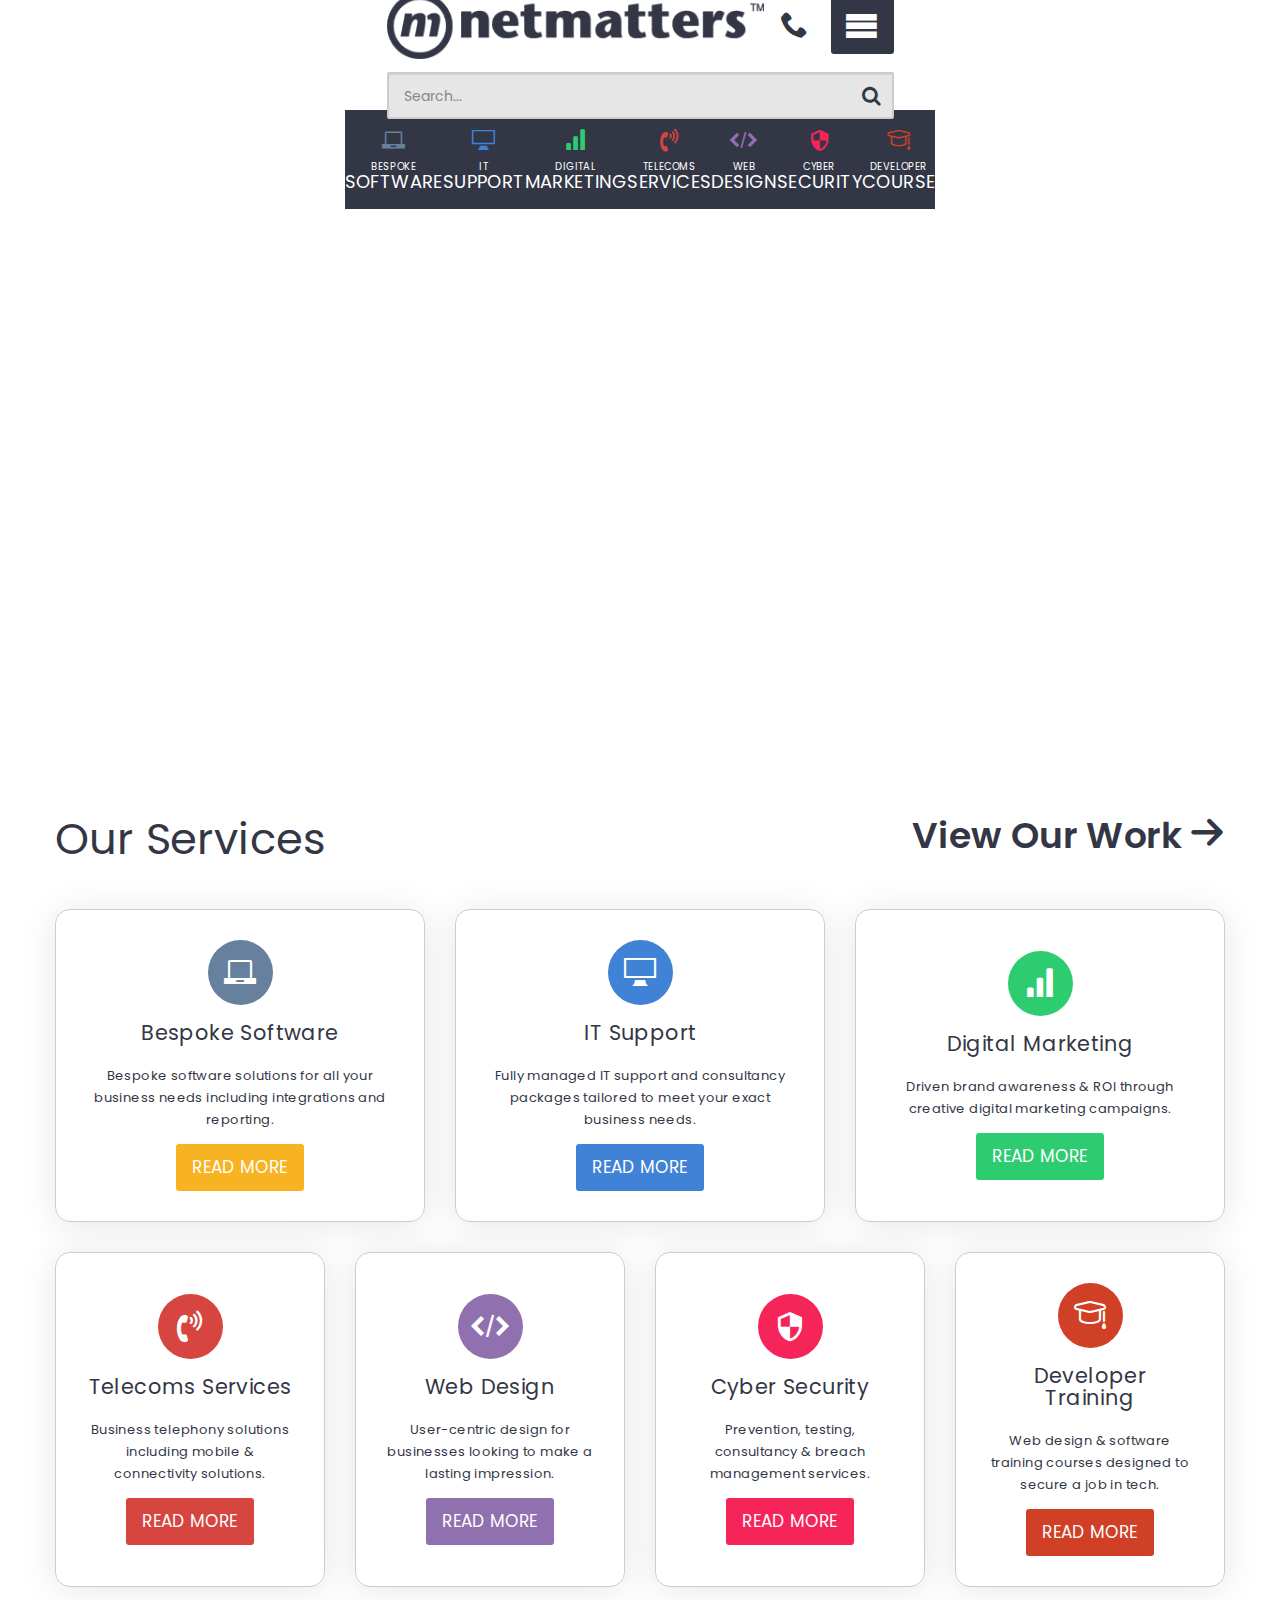
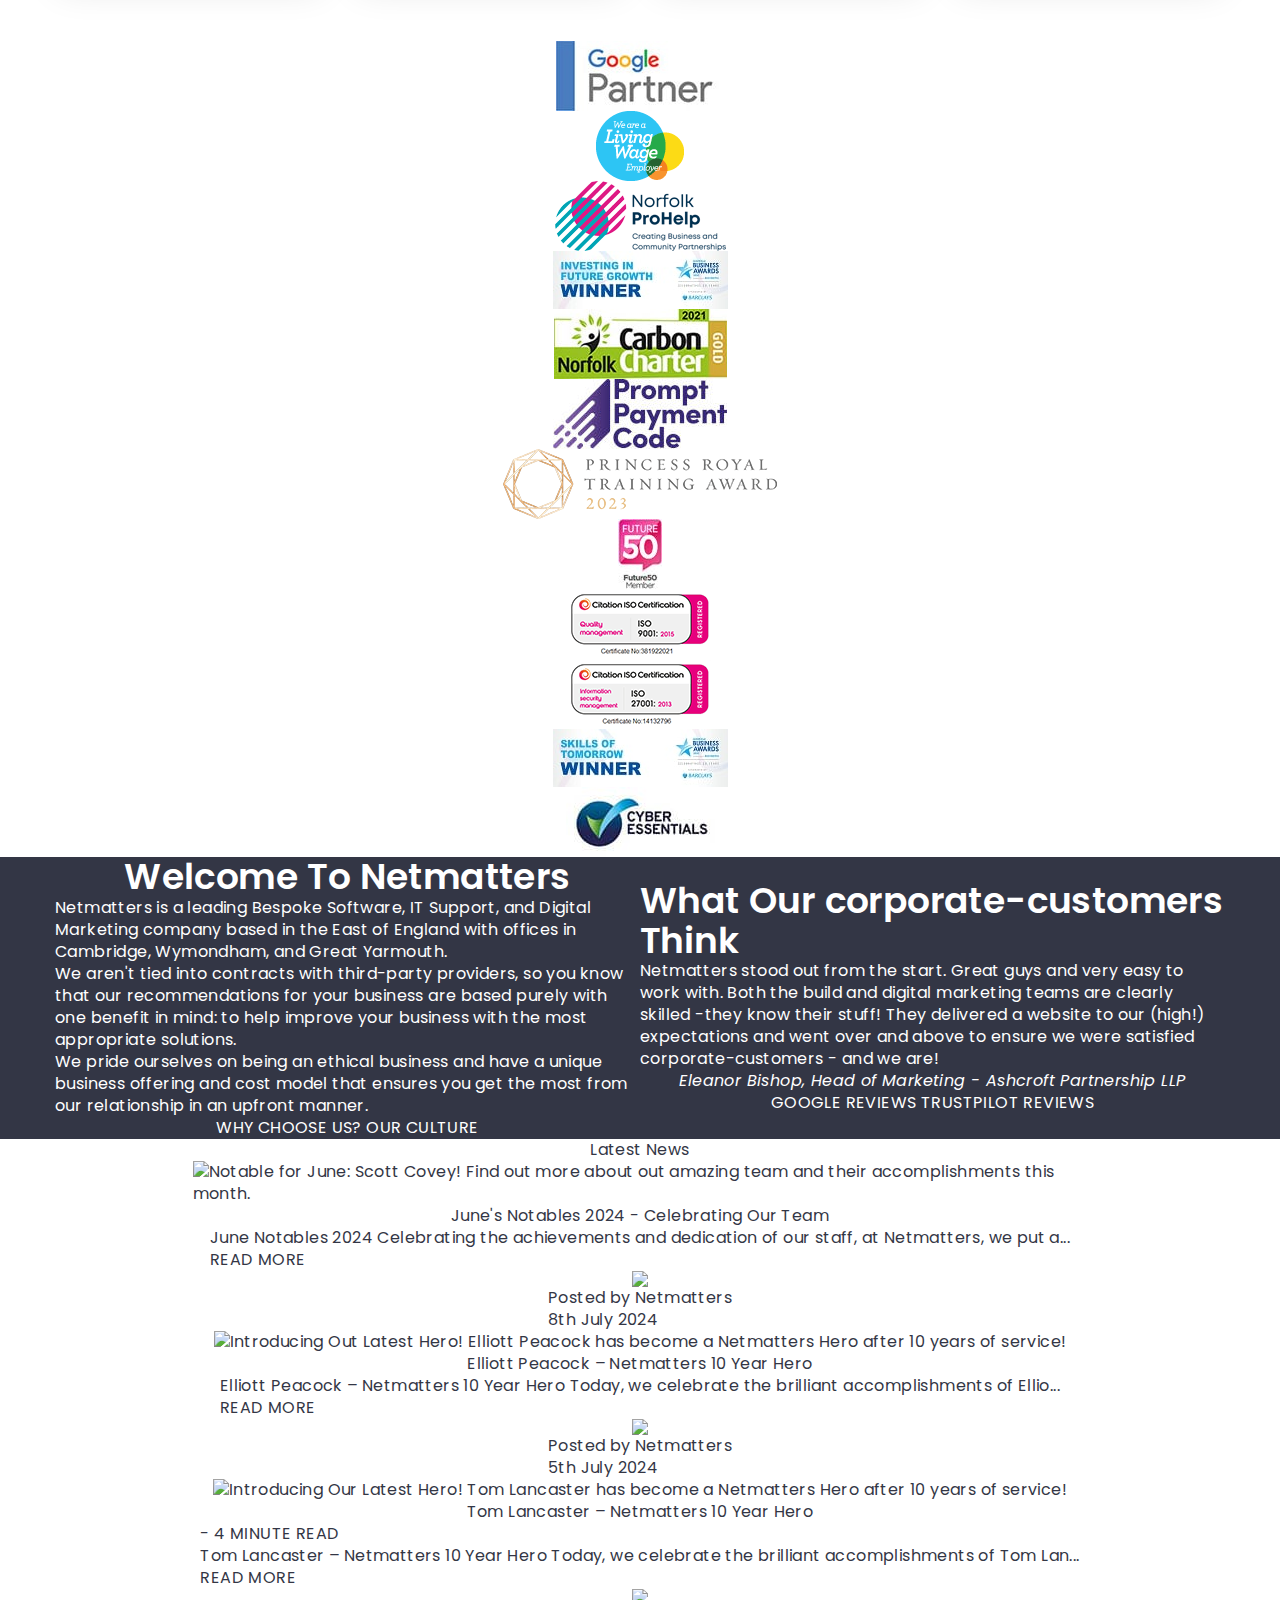
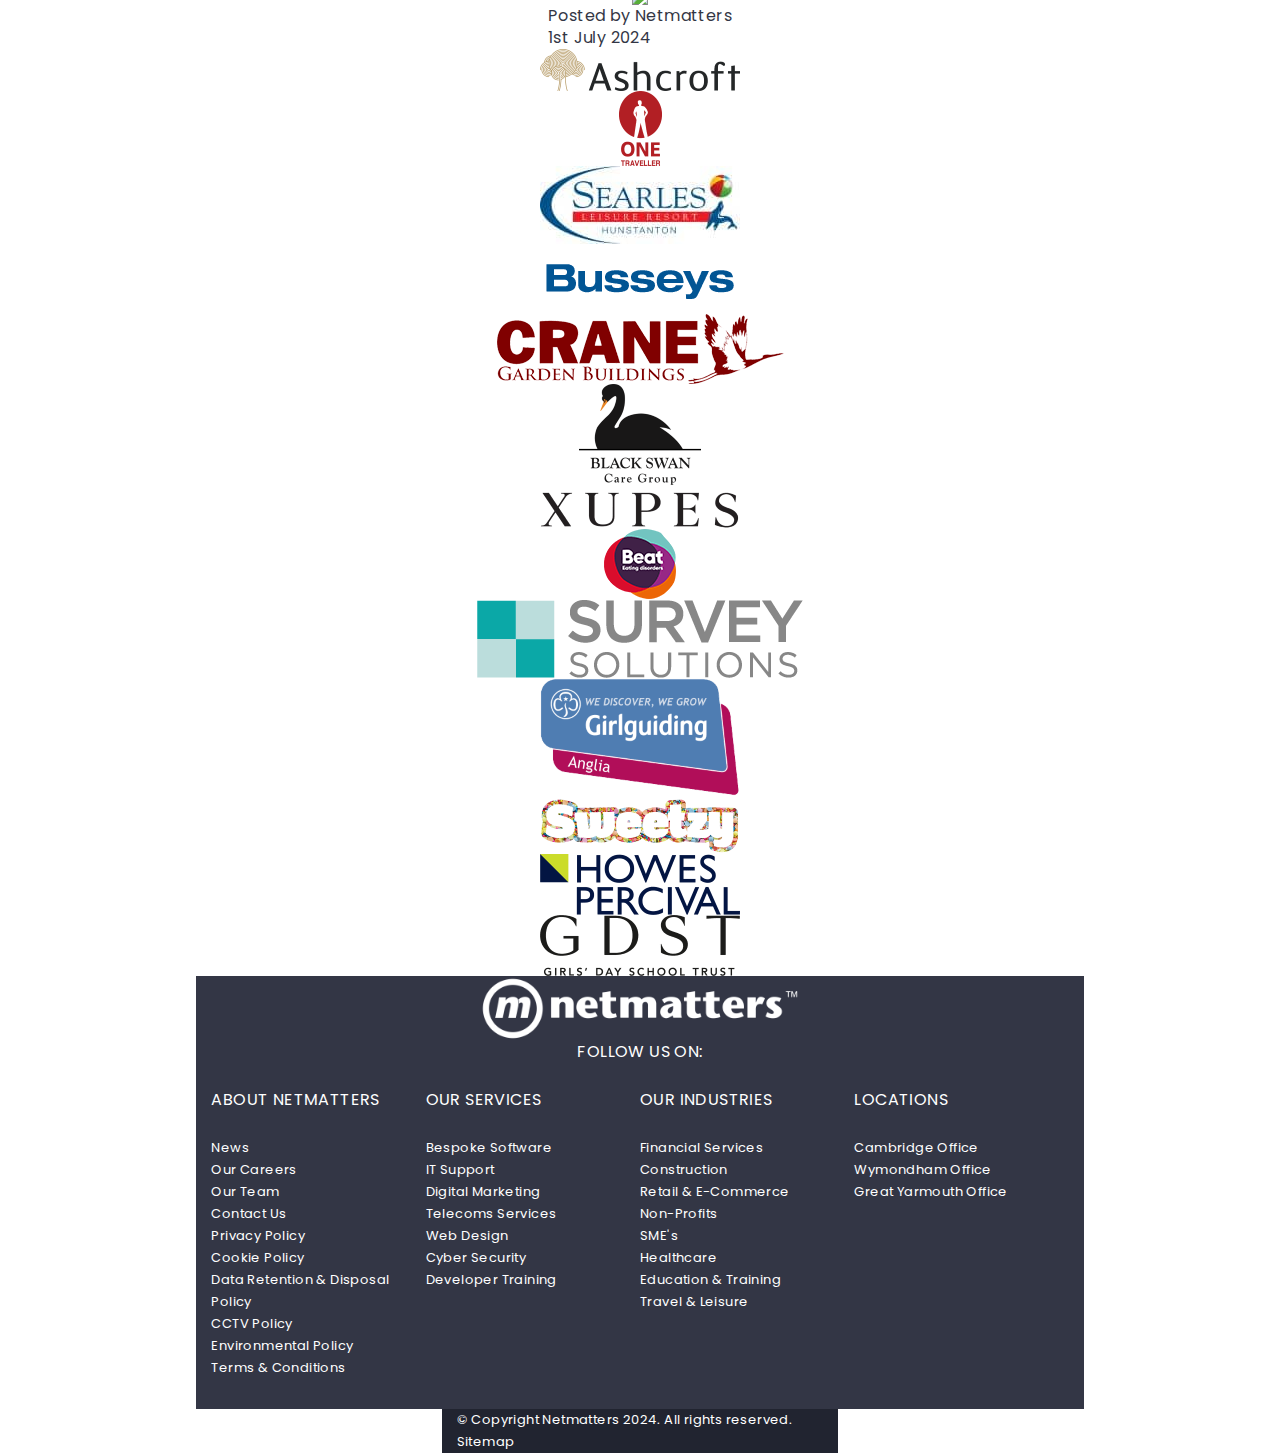
==== commit c05d1484: "added credentials images" ====
--- a/index.html
+++ b/index.html
@@ -102,7 +102,44 @@
       </ul>
       <a href="#" class="view-our-work" id="view-our-work--2">View Our Work</a>
     </section></div>
-    <div id="credentials"></div>
+    <section id="credentials"><ul>
+      <li>
+        <img src="images/credentials/google-partner.jpg" alt="Google Partners">
+      </li>
+      <li>
+        <img src="images/credentials/living_wage.png" alt="Living Wage">
+      </li>
+      <li>
+        <img src="images/credentials/norfolk_prohelp.png" alt="Norfolk Prohelp logo">
+      </li>
+      <li>
+        <img src="images/credentials/investing-in-future-growth.jpg" alt="Investing In Future Growth">
+      </li>
+      <li>
+        <img src="images/credentials/norfolk-carbon-charter.jpg" alt="Norfolk Carbon Charter">
+      </li>
+      <li>
+        <img src="images/credentials/PPC_logo.jpg" alt="PPC Logo">
+      </li>
+      <li>
+        <img src="images/credentials/princess-royal-training.png" alt="Princess Royal Training">
+      </li>
+      <li>
+        <img src="images/credentials/future-50.jpg" alt="Future 50">
+      </li>
+      <li>
+        <img src="images/credentials/qms.png" alt="QMS">
+      </li>
+      <li>
+        <img src="images/credentials/iso_27001.png" alt="ISO 27001">
+      </li>
+      <li>
+        <img src="images/credentials/skills-of-tomorrow.jpg" alt="Skills Of tomorrow">
+      </li>
+      <li>
+        <img src="images/credentials/cyber-essentials-colour.jpg" alt="Cyber Essentials">
+      </li>
+    </ul></section>
     <div id="articles-container"><section id="articles">
       <article id="welcome-to-netmatters">
         <h1>Welcome To Netmatters</h1>
--- a/css/main.css
+++ b/css/main.css
@@ -203,10 +203,19 @@
   margin-bottom: 1px;
 }
 
+#services {
+  display: grid;
+  grid-template-rows: 149.5px auto 54.5px;
+}
+
 #services__top-row {
-  height: 156px;
+  width: 100%;
   display: flex;
   justify-content: space-between;
+}
+
+#services h1 {
+  margin-top: 10px;
 }
 
 #services ul {
@@ -219,8 +228,26 @@
 }
 
 #services ul a {
+  height: 100%;
+  width: 100%;
   display: flex;
   flex-direction: column;
+  padding: 30px;
+}
+#services ul a::before {
+  height: 65px;
+  width: 65px;
+  border-radius: 50%;
+  padding-top: 21px;
+  margin-bottom: 17px;
+}
+#services ul a h2 {
+  margin-bottom: 21px;
+}
+#services ul a .read-more-button {
+  margin-top: 13px;
+  padding: 12.5px 16px;
+  border-radius: 3px;
 }
 
 #services ul {
@@ -349,6 +376,11 @@
     display: none;
   }
 }
+#view-our-work--2 {
+  margin-top: auto;
+  margin-bottom: -2px;
+}
+
 #articles {
   display: grid;
   grid-template-rows: auto auto;
@@ -615,14 +647,124 @@
   text-transform: none;
 }
 
+@font-face {
+  font-family: "icomoon";
+  src: url("../icomoon-fonts/fonts/icomoon.eot?fv394j");
+  src: url("../icomoon-fonts/fonts/icomoon.eot?fv394j#iefix") format("embedded-opentype"), url("../icomoon-fonts/fonts/icomoon.ttf?fv394j") format("truetype"), url("../icomoon-fonts/fonts/icomoon.woff?fv394j") format("woff"), url("../icomoon-fonts/fonts/icomoon.svg?fv394j#icomoon") format("svg");
+  font-weight: normal;
+  font-style: normal;
+  font-display: block;
+}
 #services h1 {
   font-size: 2.7rem;
   letter-spacing: 0.4px;
   font-weight: 400;
 }
 
+#view-our-work--1 {
+  font-weight: 600;
+  font-size: 2.25rem;
+}
+#view-our-work--1::after {
+  content: "\ea3c";
+  font-family: "icomoon" !important;
+  font-style: normal;
+  font-weight: normal;
+  font-variant: normal;
+  text-transform: none;
+  margin-left: 6.5px;
+}
+#view-our-work--2 {
+  font-weight: 600;
+  font-size: 1.625rem;
+}
+#view-our-work--2::after {
+  content: "\ea3c";
+  font-family: "icomoon" !important;
+  font-style: normal;
+  font-weight: normal;
+  font-variant: normal;
+  text-transform: none;
+  margin-left: 6.5px;
+}
+
+#services ul a::before {
+  font-size: 2rem;
+}
+
 #services h2 {
   font-size: 1.3rem;
+}
+
+#services p {
+  font-size: 0.8125rem;
+}
+
+#services .read-more-button {
+  font-size: 1.063rem;
+}
+
+#services-list__bespoke-software::before {
+  content: "\e957";
+  font-family: "icomoon" !important;
+  font-style: normal;
+  font-weight: normal;
+  font-variant: normal;
+  text-transform: none;
+}
+
+#services-list__it-support::before {
+  content: "\e956";
+  font-family: "icomoon" !important;
+  font-style: normal;
+  font-weight: normal;
+  font-variant: normal;
+  text-transform: none;
+}
+
+#services-list__digital-marketing::before {
+  content: "\e904";
+  font-family: "icomoon" !important;
+  font-style: normal;
+  font-weight: normal;
+  font-variant: normal;
+  text-transform: none;
+}
+
+#services-list__telecoms-services::before {
+  content: "\f2a0";
+  font-family: "icomoon" !important;
+  font-style: normal;
+  font-weight: normal;
+  font-variant: normal;
+  text-transform: none;
+}
+
+#services-list__web-design::before {
+  content: "\ea80";
+  font-family: "icomoon" !important;
+  font-style: normal;
+  font-weight: normal;
+  font-variant: normal;
+  text-transform: none;
+}
+
+#services-list__cyber-security::before {
+  content: "\e902";
+  font-family: "icomoon" !important;
+  font-style: normal;
+  font-weight: normal;
+  font-variant: normal;
+  text-transform: none;
+}
+
+#services-list__developer-training::before {
+  content: "\e905";
+  font-family: "icomoon" !important;
+  font-style: normal;
+  font-weight: normal;
+  font-variant: normal;
+  text-transform: none;
 }
 
 #articles {
@@ -754,5 +896,67 @@
   border-radius: 15px;
   box-shadow: 0 3px 35px rgb(230, 230, 230);
 }
+#services ul a::before {
+  color: rgb(255, 255, 255);
+}
+#services ul a .read-more-button {
+  color: rgb(255, 255, 255);
+}
+
+#services-list__bespoke-software::before {
+  background-color: rgb(102, 128, 158);
+}
+
+#services-list__it-support::before {
+  background-color: rgb(64, 130, 214);
+}
+
+#services-list__digital-marketing::before {
+  background-color: rgb(46, 204, 112);
+}
+
+#services-list__telecoms-services::before {
+  background-color: rgb(214, 69, 64);
+}
+
+#services-list__web-design::before {
+  background-color: rgb(145, 112, 176);
+}
+
+#services-list__cyber-security::before {
+  background-color: rgb(245, 36, 89);
+}
+
+#services-list__developer-training::before {
+  background-color: rgb(207, 64, 38);
+}
+
+#services-list__bespoke-software .read-more-button {
+  background-color: rgb(247, 179, 33);
+}
+
+#services-list__it-support .read-more-button {
+  background-color: rgb(64, 130, 214);
+}
+
+#services-list__digital-marketing .read-more-button {
+  background-color: rgb(46, 204, 112);
+}
+
+#services-list__telecoms-services .read-more-button {
+  background-color: rgb(214, 69, 64);
+}
+
+#services-list__web-design .read-more-button {
+  background-color: rgb(145, 112, 176);
+}
+
+#services-list__cyber-security .read-more-button {
+  background-color: rgb(245, 36, 89);
+}
+
+#services-list__developer-training .read-more-button {
+  background-color: rgb(207, 64, 38);
+}
 
 /*# sourceMappingURL=main.css.map */
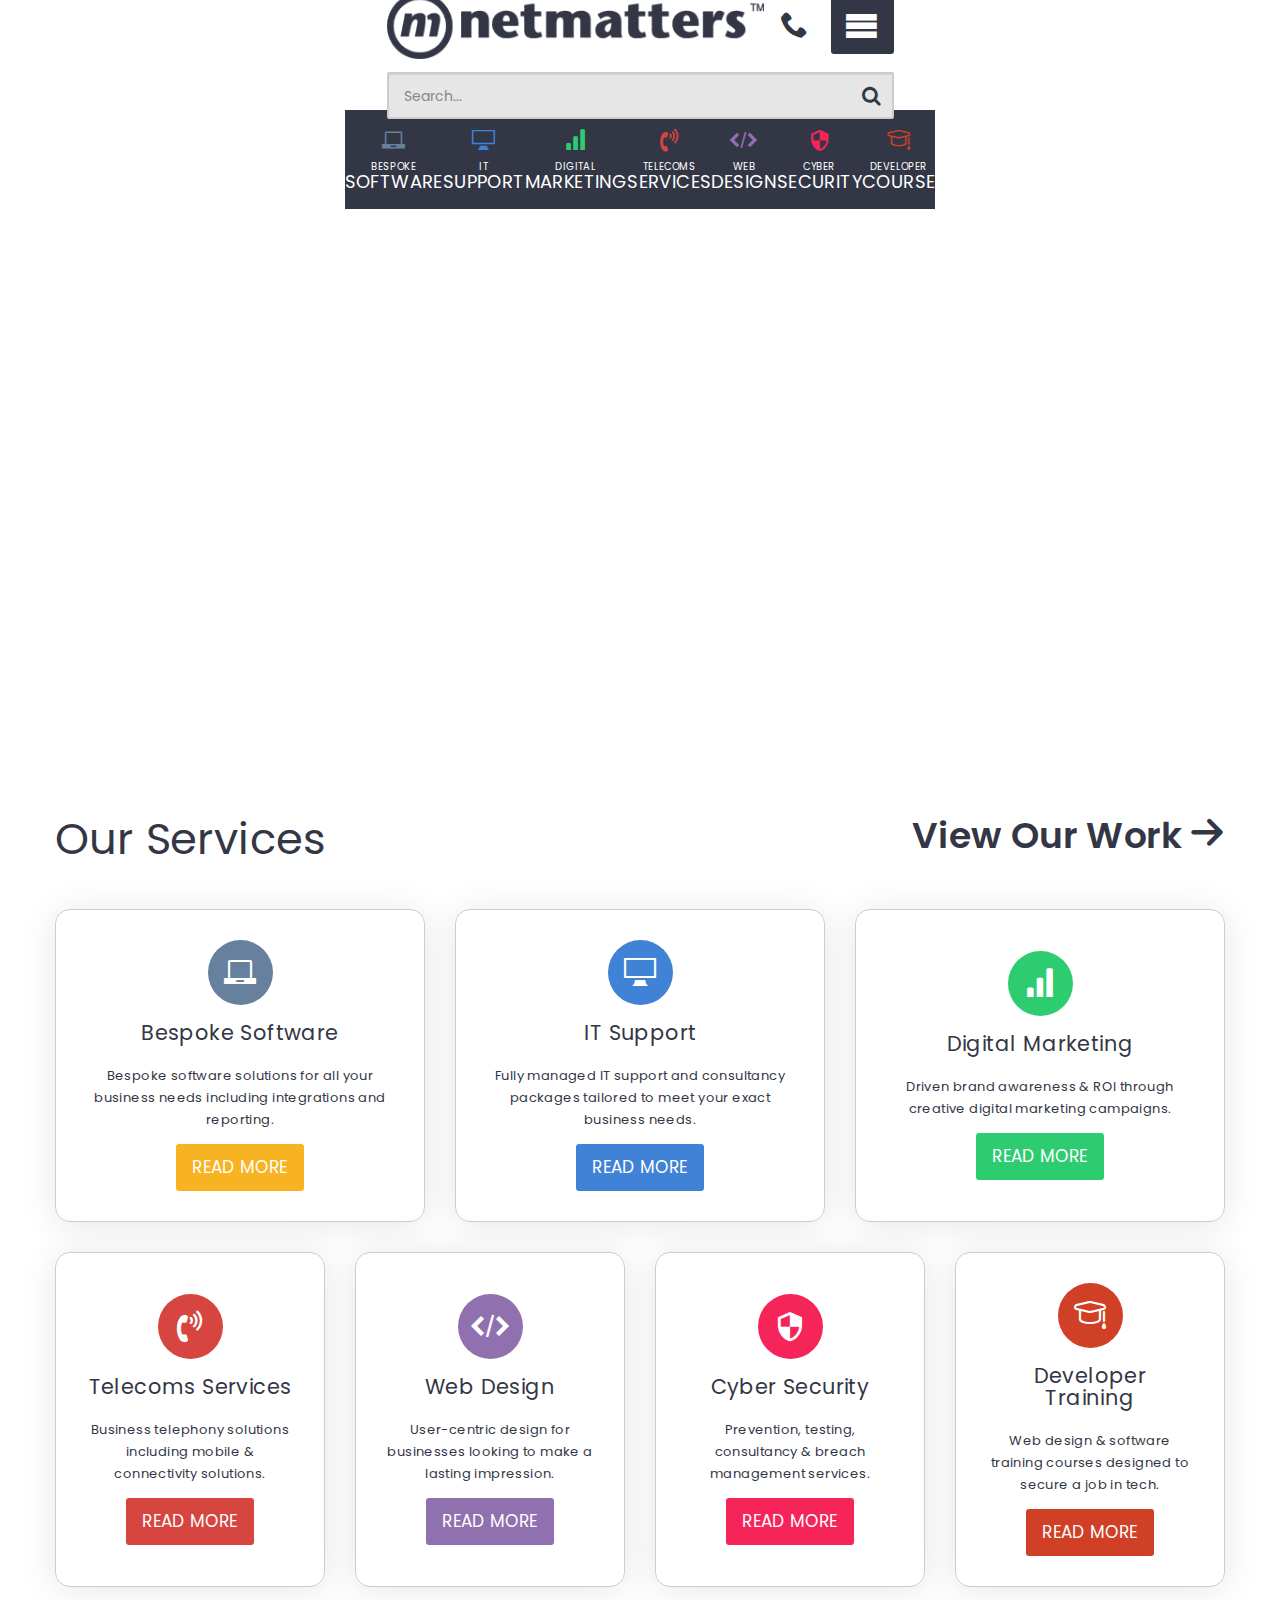
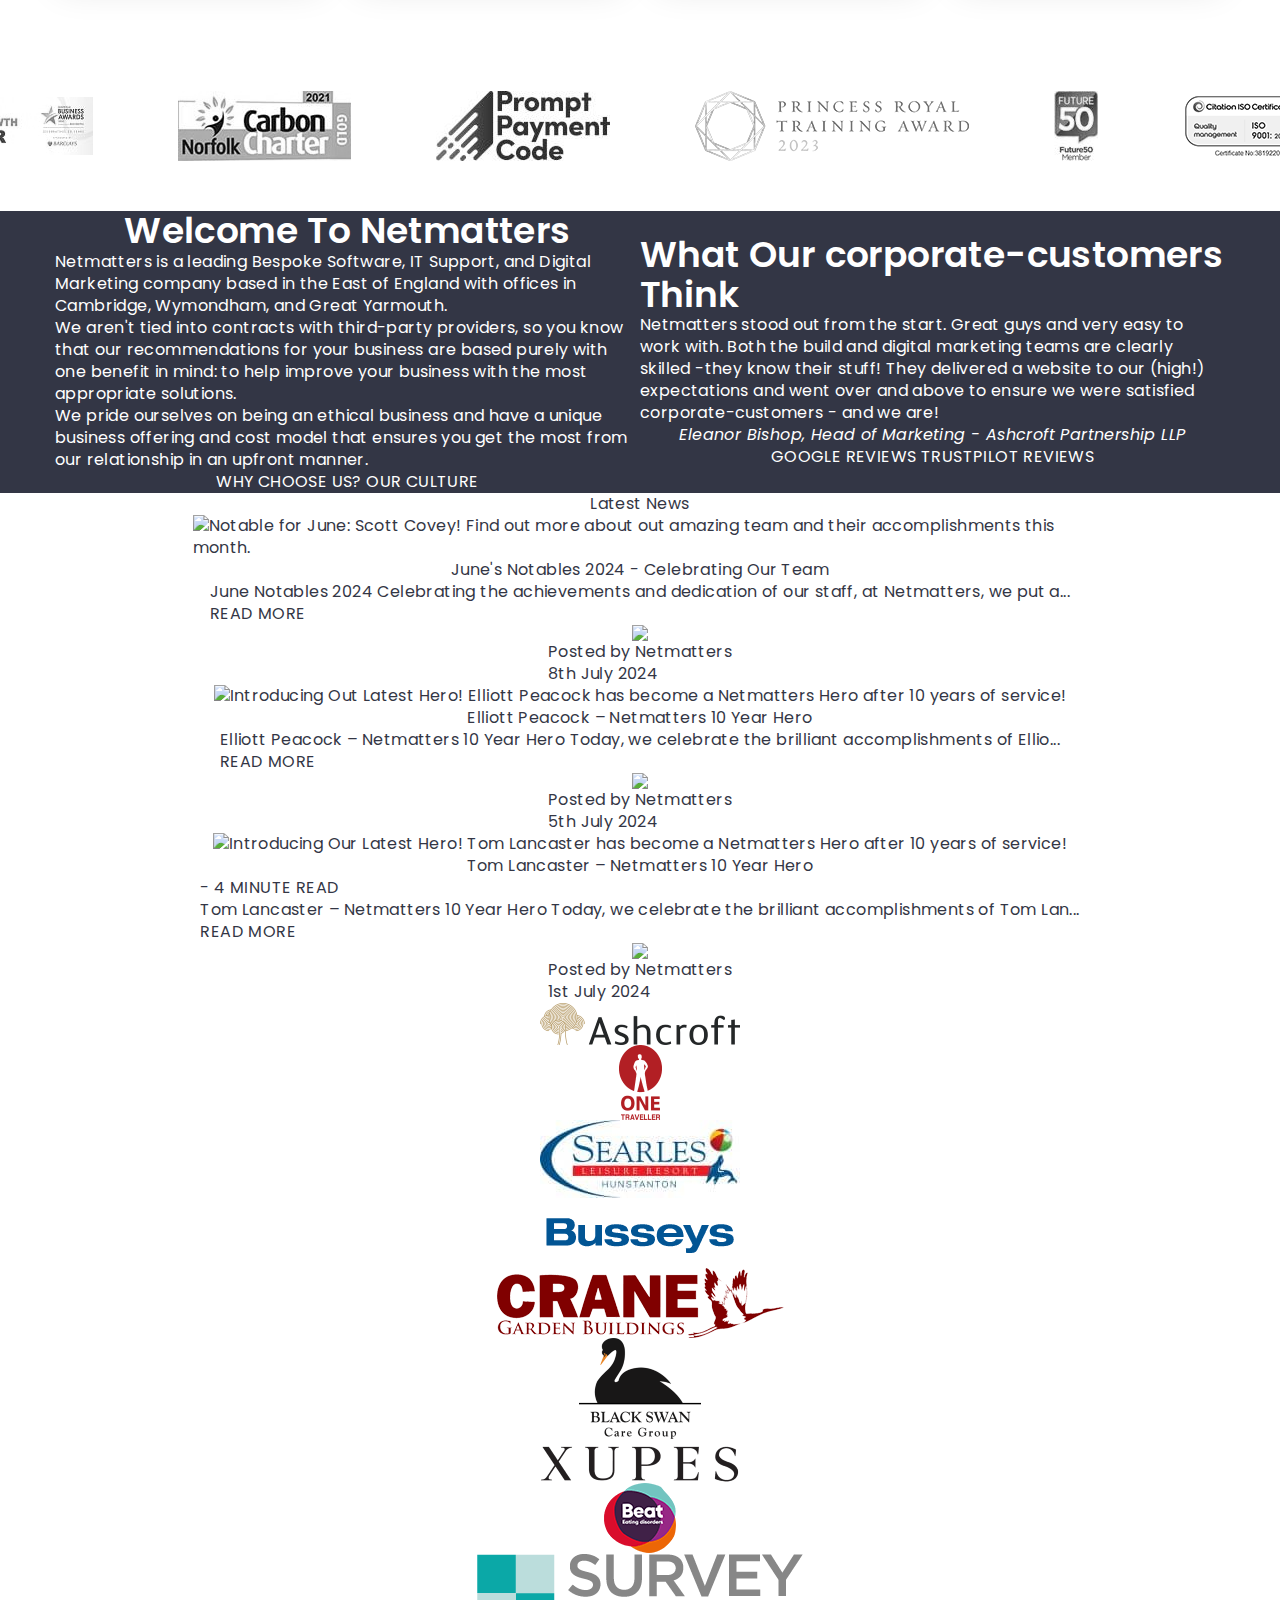
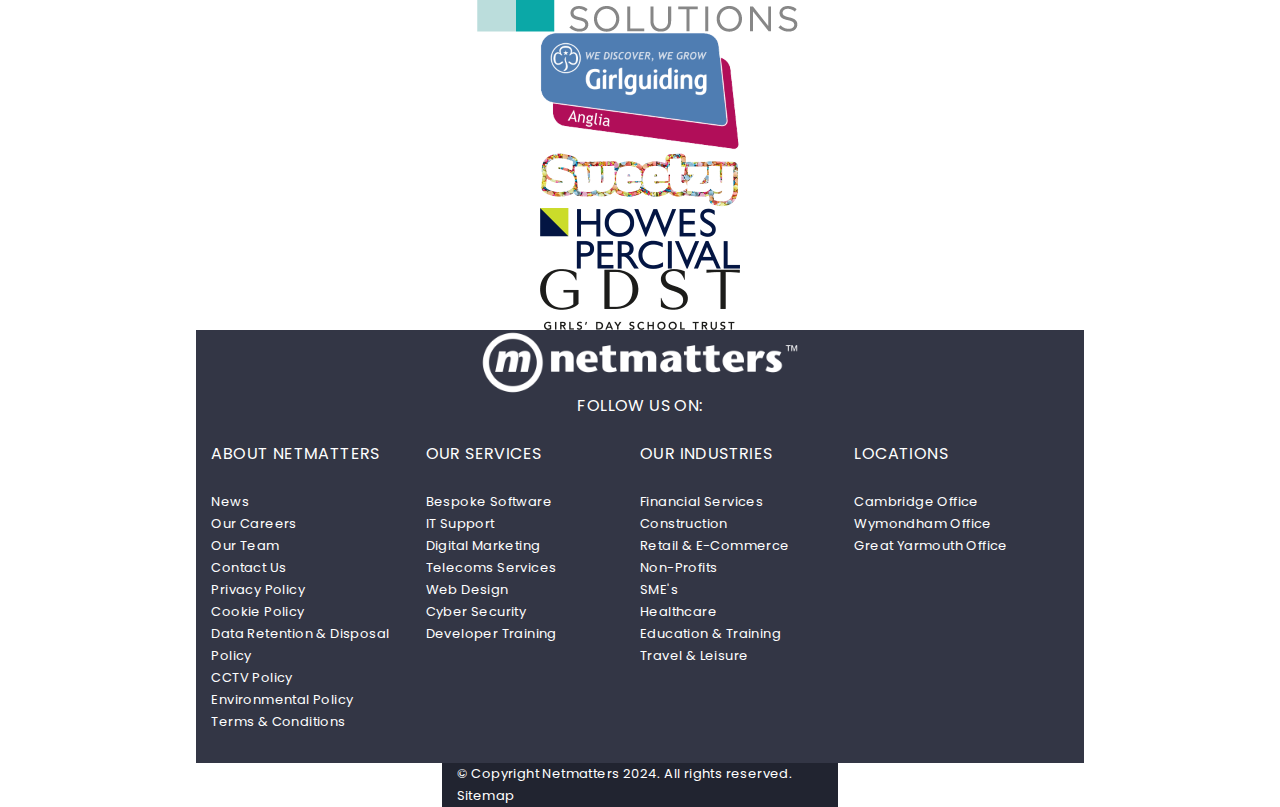
==== commit d50f56dd: "removed unaesthetic indents" ====
--- a/index.html
+++ b/index.html
@@ -103,42 +103,18 @@
       <a href="#" class="view-our-work" id="view-our-work--2">View Our Work</a>
     </section></div>
     <section id="credentials"><ul>
-      <li>
-        <img src="images/credentials/google-partner.jpg" alt="Google Partners">
-      </li>
-      <li>
-        <img src="images/credentials/living_wage.png" alt="Living Wage">
-      </li>
-      <li>
-        <img src="images/credentials/norfolk_prohelp.png" alt="Norfolk Prohelp logo">
-      </li>
-      <li>
-        <img src="images/credentials/investing-in-future-growth.jpg" alt="Investing In Future Growth">
-      </li>
-      <li>
-        <img src="images/credentials/norfolk-carbon-charter.jpg" alt="Norfolk Carbon Charter">
-      </li>
-      <li>
-        <img src="images/credentials/PPC_logo.jpg" alt="PPC Logo">
-      </li>
-      <li>
-        <img src="images/credentials/princess-royal-training.png" alt="Princess Royal Training">
-      </li>
-      <li>
-        <img src="images/credentials/future-50.jpg" alt="Future 50">
-      </li>
-      <li>
-        <img src="images/credentials/qms.png" alt="QMS">
-      </li>
-      <li>
-        <img src="images/credentials/iso_27001.png" alt="ISO 27001">
-      </li>
-      <li>
-        <img src="images/credentials/skills-of-tomorrow.jpg" alt="Skills Of tomorrow">
-      </li>
-      <li>
-        <img src="images/credentials/cyber-essentials-colour.jpg" alt="Cyber Essentials">
-      </li>
+      <li><img src="images/credentials/google-partner.jpg" alt="Google Partners"></li>
+      <li><img src="images/credentials/living_wage.png" alt="Living Wage"></li>
+      <li><img src="images/credentials/norfolk_prohelp.png" alt="Norfolk Prohelp logo"></li>
+      <li><img src="images/credentials/investing-in-future-growth.jpg" alt="Investing In Future Growth"></li>
+      <li><img src="images/credentials/norfolk-carbon-charter.jpg" alt="Norfolk Carbon Charter"></li>
+      <li><img src="images/credentials/PPC_logo.jpg" alt="PPC Logo"></li>
+      <li><img src="images/credentials/princess-royal-training.png" alt="Princess Royal Training"></li>
+      <li><img src="images/credentials/future-50.jpg" alt="Future 50"></li>
+      <li><img src="images/credentials/qms.png" alt="QMS"></li>
+      <li><img src="images/credentials/iso_27001.png" alt="ISO 27001"></li>
+      <li><img src="images/credentials/skills-of-tomorrow.jpg" alt="Skills Of tomorrow"></li>
+      <li><img src="images/credentials/cyber-essentials-colour.jpg" alt="Cyber Essentials"></li>
     </ul></section>
     <div id="articles-container"><section id="articles">
       <article id="welcome-to-netmatters">
--- a/css/main.css
+++ b/css/main.css
@@ -381,6 +381,30 @@
   margin-bottom: -2px;
 }
 
+#credentials {
+  overflow-x: hidden;
+  margin: 50px 0px;
+  height: 70px;
+}
+
+#credentials ul {
+  display: flex;
+  justify-content: left;
+  gap: 45px;
+}
+
+#credentials li {
+  height: 100%;
+  filter: grayscale(100%);
+}
+#credentials li:hover {
+  filter: none;
+}
+
+#credentials img {
+  margin: auto 20px;
+}
+
 #articles {
   display: grid;
   grid-template-rows: auto auto;
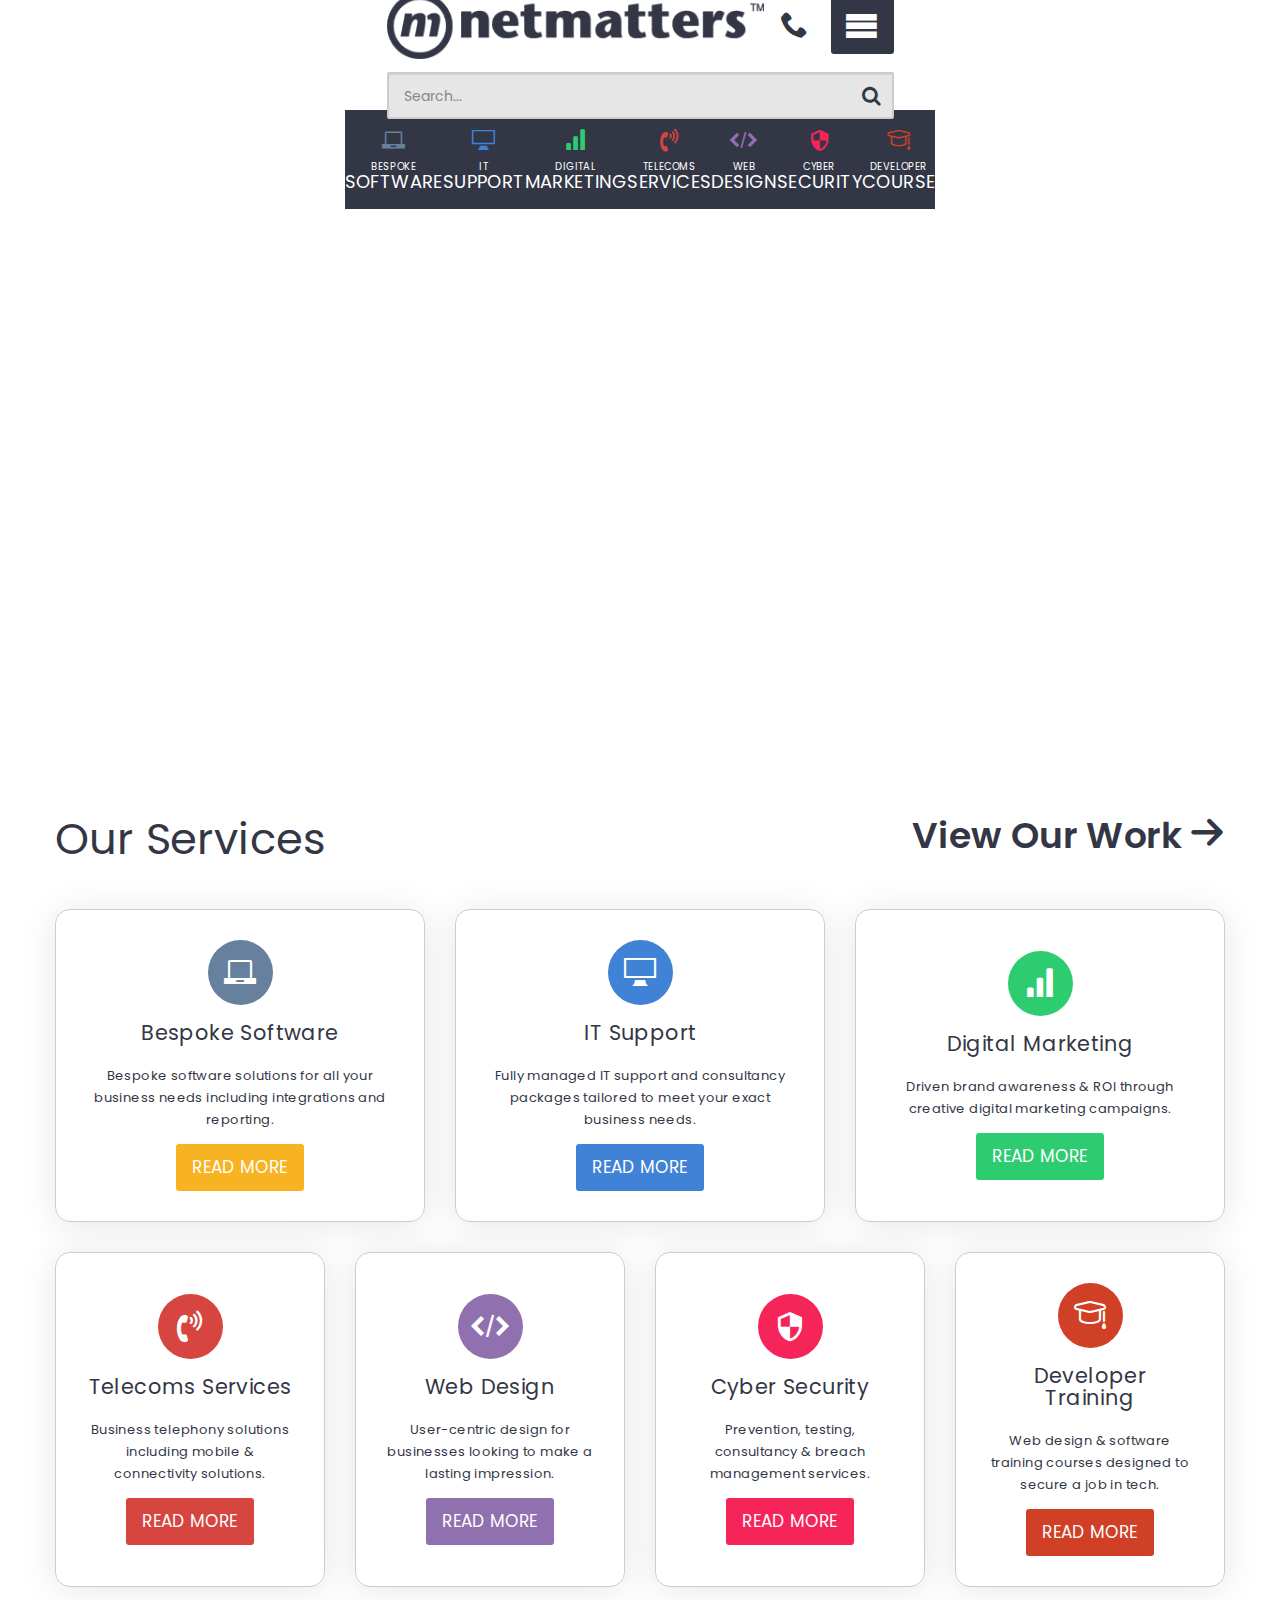
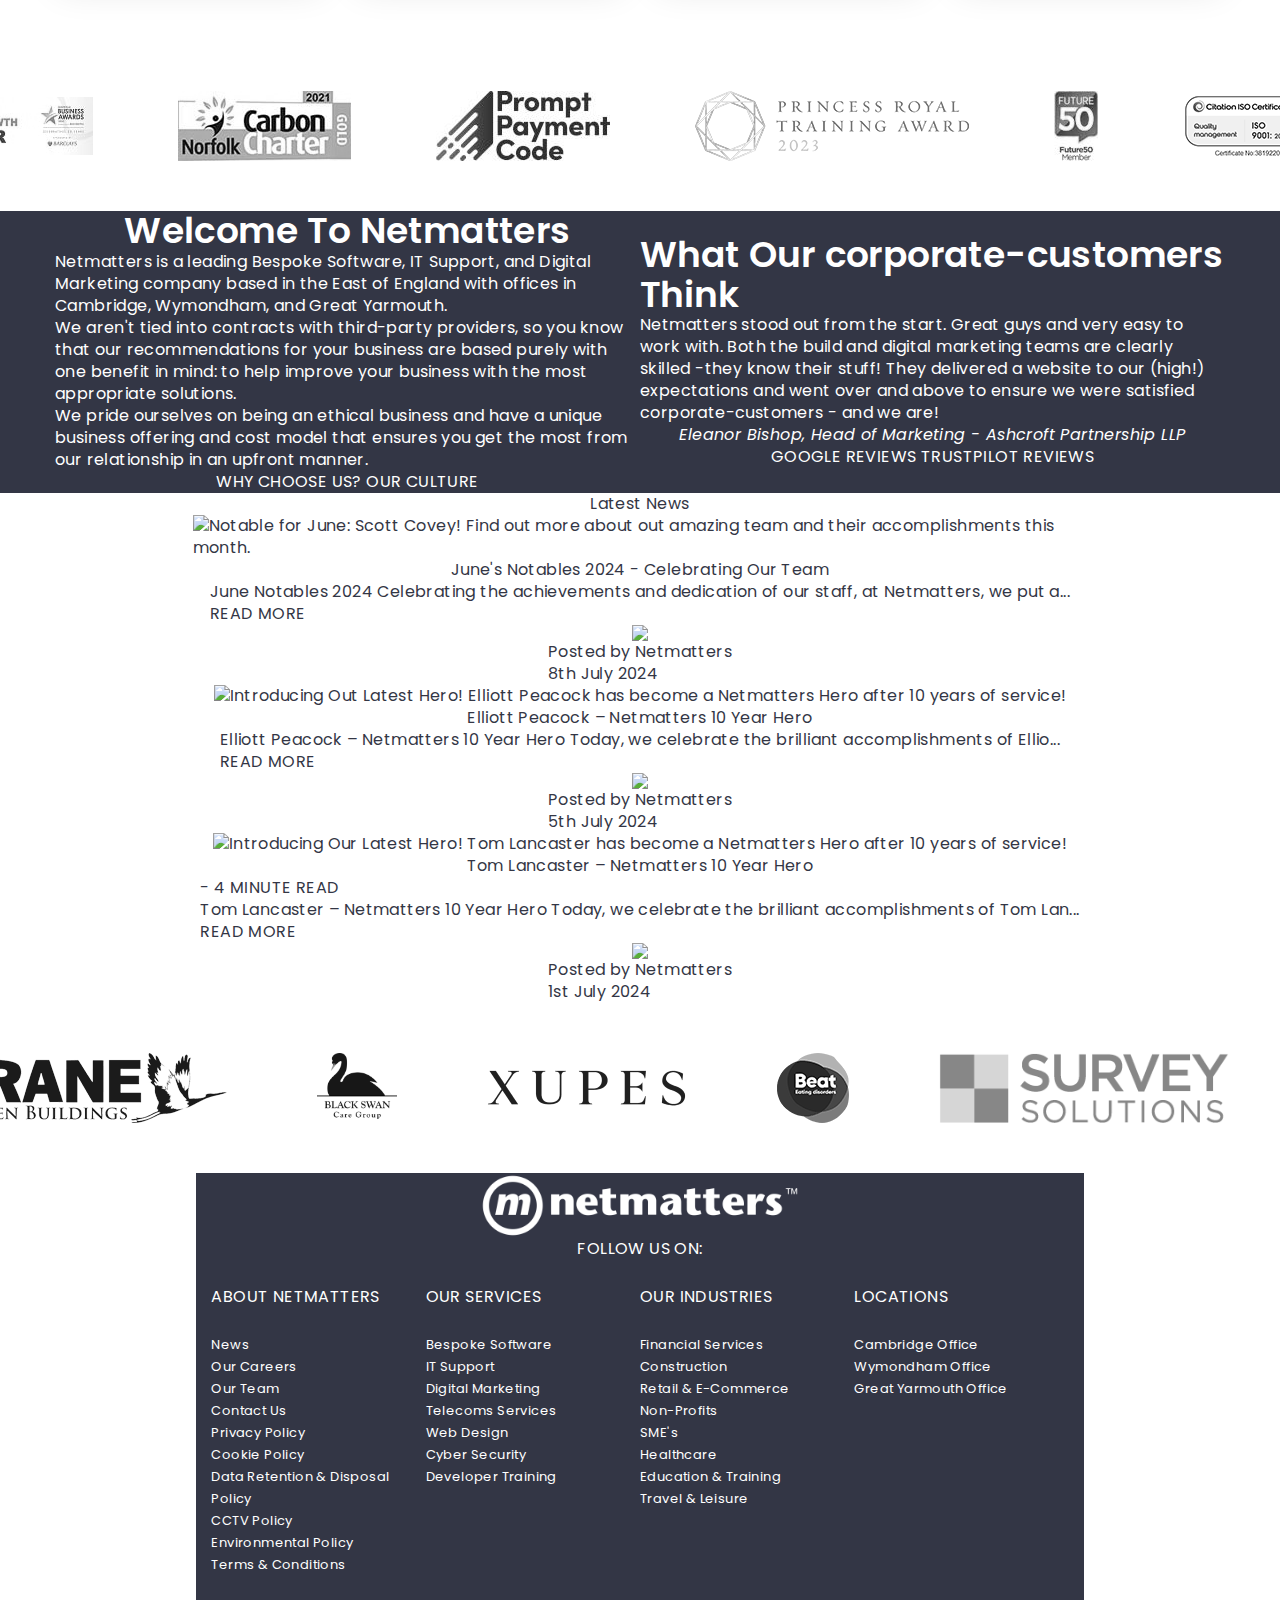
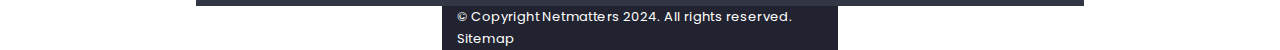
==== commit 484784be: "added corporate-customers" ====
--- a/index.html
+++ b/index.html
@@ -102,7 +102,7 @@
       </ul>
       <a href="#" class="view-our-work" id="view-our-work--2">View Our Work</a>
     </section></div>
-    <section id="credentials"><ul>
+    <ul id="credentials">
       <li><img src="images/credentials/google-partner.jpg" alt="Google Partners"></li>
       <li><img src="images/credentials/living_wage.png" alt="Living Wage"></li>
       <li><img src="images/credentials/norfolk_prohelp.png" alt="Norfolk Prohelp logo"></li>
@@ -115,7 +115,7 @@
       <li><img src="images/credentials/iso_27001.png" alt="ISO 27001"></li>
       <li><img src="images/credentials/skills-of-tomorrow.jpg" alt="Skills Of tomorrow"></li>
       <li><img src="images/credentials/cyber-essentials-colour.jpg" alt="Cyber Essentials"></li>
-    </ul></section>
+    </ul>
     <div id="articles-container"><section id="articles">
       <article id="welcome-to-netmatters">
         <h1>Welcome To Netmatters</h1>
--- a/css/main.css
+++ b/css/main.css
@@ -385,9 +385,6 @@
   overflow-x: hidden;
   margin: 50px 0px;
   height: 70px;
-}
-
-#credentials ul {
   display: flex;
   justify-content: left;
   gap: 45px;
@@ -415,6 +412,28 @@
     grid-template-rows: auto;
     grid-template-columns: 1fr 1fr;
   }
+}
+
+#corporate-customers {
+  overflow-x: hidden;
+  margin: 50px 0px;
+  height: 70px;
+  display: flex;
+  justify-content: left;
+  gap: 50px;
+}
+
+#corporate-customers li {
+  display: contents;
+}
+
+#corporate-customers img {
+  max-height: 100%;
+  margin: auto 20px;
+  filter: grayscale(100%);
+}
+#corporate-customers img:hover {
+  filter: none;
 }
 
 #socials-and-text-links h2 {
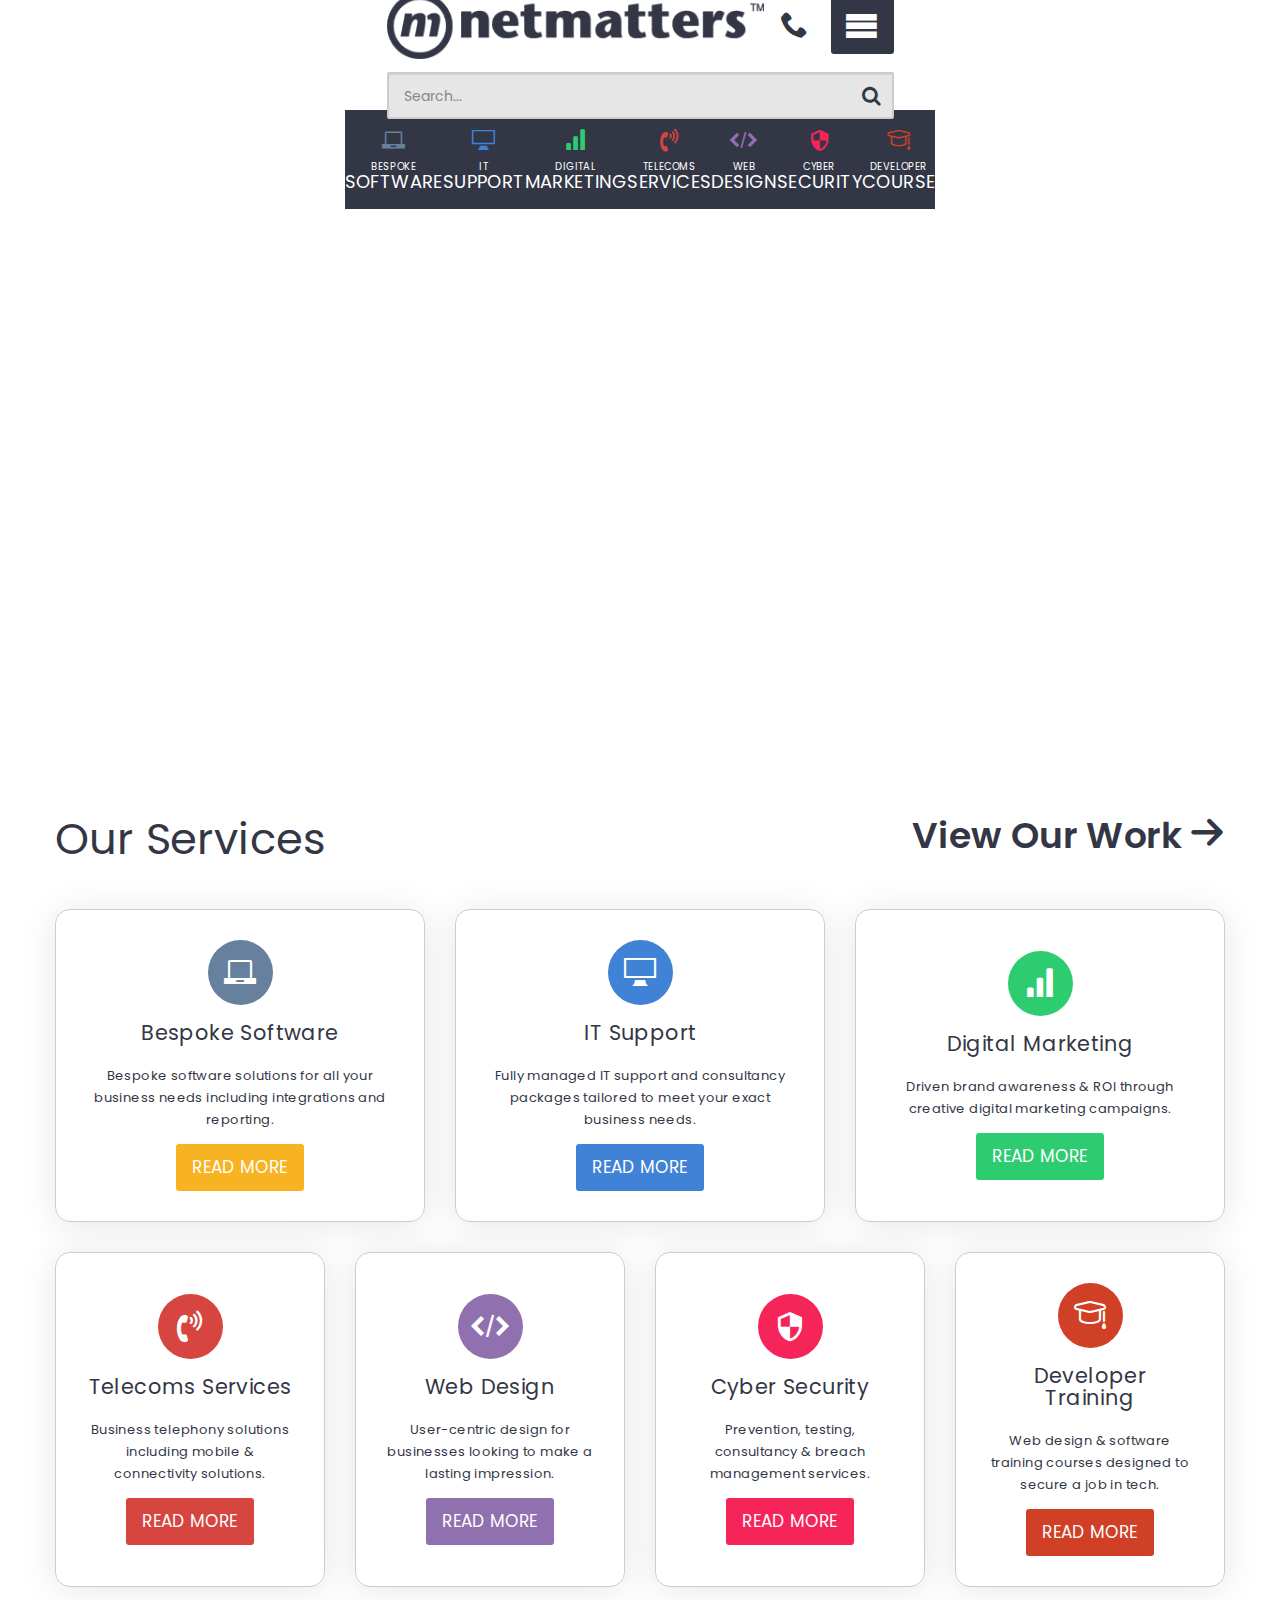
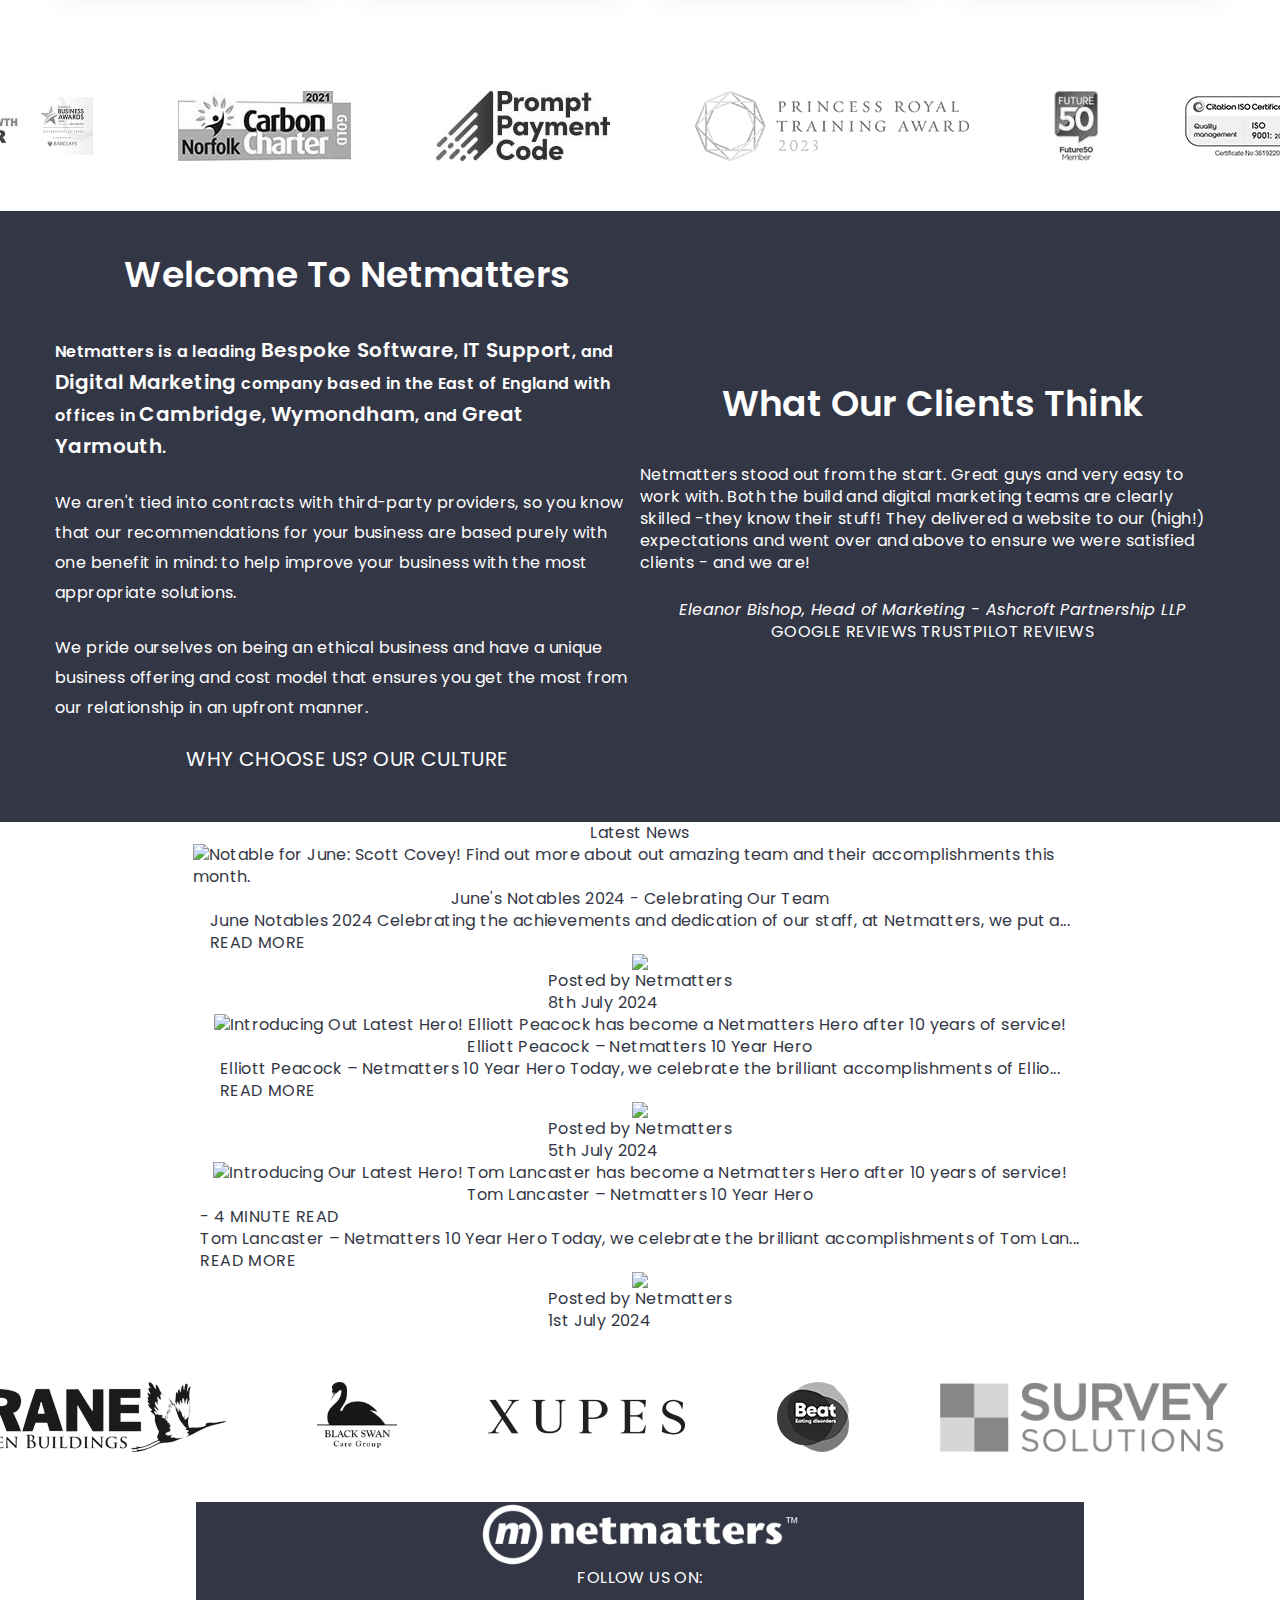
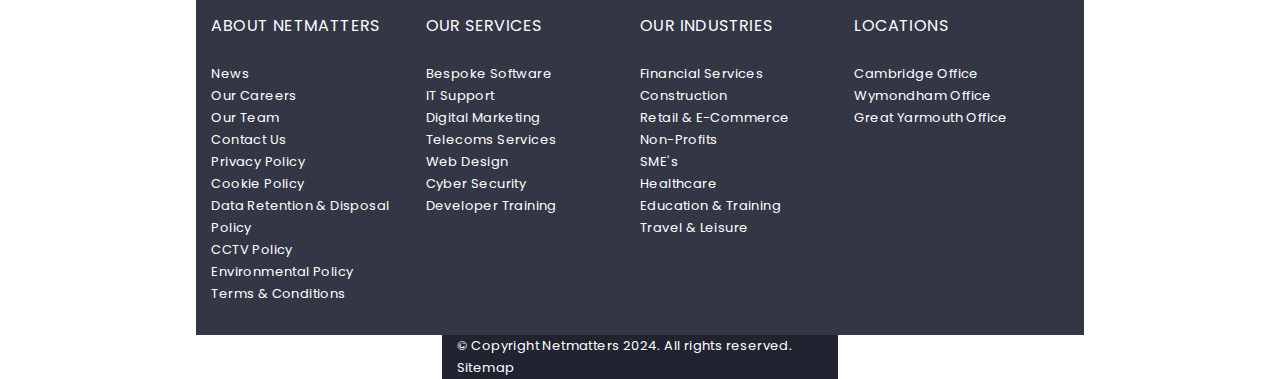
==== commit 44366de0: "some text formatting for articles" ====
--- a/index.html
+++ b/index.html
@@ -129,22 +129,22 @@
           We pride ourselves on being an ethical business and have a unique business offering and cost model that ensures you get the most from our relationship in an upfront manner.
         </p>
         <footer>
-          <a href="#" class="welcome-to-netmatters__button">WHY CHOOSE US?</a>
-          <a href="#" class="welcome-to-netmatters__button">OUR CULTURE</a>
+          <a href="#">WHY CHOOSE US?</a>
+          <a href="#">OUR CULTURE</a>
         </footer>
       </article>
-      <article>
-        <h1>What Our corporate-customers Think</h1>
+      <article id="what-our-clients-think">
+        <h1>What Our Clients Think</h1>
         <div role="img" aria-label="5 out of 5 rating" id="rating-stars"></div>
         <p>
-          Netmatters stood out from the start. Great guys and very easy to work with. Both the build and digital marketing teams are clearly skilled -they know their stuff! They delivered a website to our (high!) expectations and went over and above to ensure we were satisfied corporate-customers - and we are!
+          Netmatters stood out from the start. Great guys and very easy to work with. Both the build and digital marketing teams are clearly skilled -they know their stuff! They delivered a website to our (high!) expectations and went over and above to ensure we were satisfied clients - and we are!
         </p>
         <address id="review-author">
           Eleanor Bishop, Head of Marketing - <a href="#">Ashcroft Partnership LLP</a>
         </address>
         <footer>
-          <a href="#" class="what-our-corporate-customers-think__button">GOOGLE REVIEWS</a>
-          <a href="#" class="what-our-corporate-customers-think__button">TRUSTPILOT REVIEWS</a>
+          <a href="#">GOOGLE REVIEWS</a>
+          <a href="#">TRUSTPILOT REVIEWS</a>
         </footer>
       </article>
     </section></div>
--- a/css/main.css
+++ b/css/main.css
@@ -403,6 +403,8 @@
 }
 
 #articles {
+  margin-top: 44px;
+  margin-bottom: 50px;
   display: grid;
   grid-template-rows: auto auto;
   grid-template-columns: 100%;
@@ -412,6 +414,14 @@
     grid-template-rows: auto;
     grid-template-columns: 1fr 1fr;
   }
+}
+
+#articles h1 {
+  margin-bottom: 40px;
+}
+
+#articles p {
+  margin-bottom: 25px;
 }
 
 #corporate-customers {
@@ -820,6 +830,17 @@
   font-weight: 600;
 }
 
+#welcome-to-netmatters p {
+  line-height: 1.875rem;
+}
+#welcome-to-netmatters p:first-of-type {
+  font-weight: 600;
+}
+
+#welcome-to-netmatters a {
+  font-size: 20px;
+}
+
 #news {
   text-align: left;
 }
